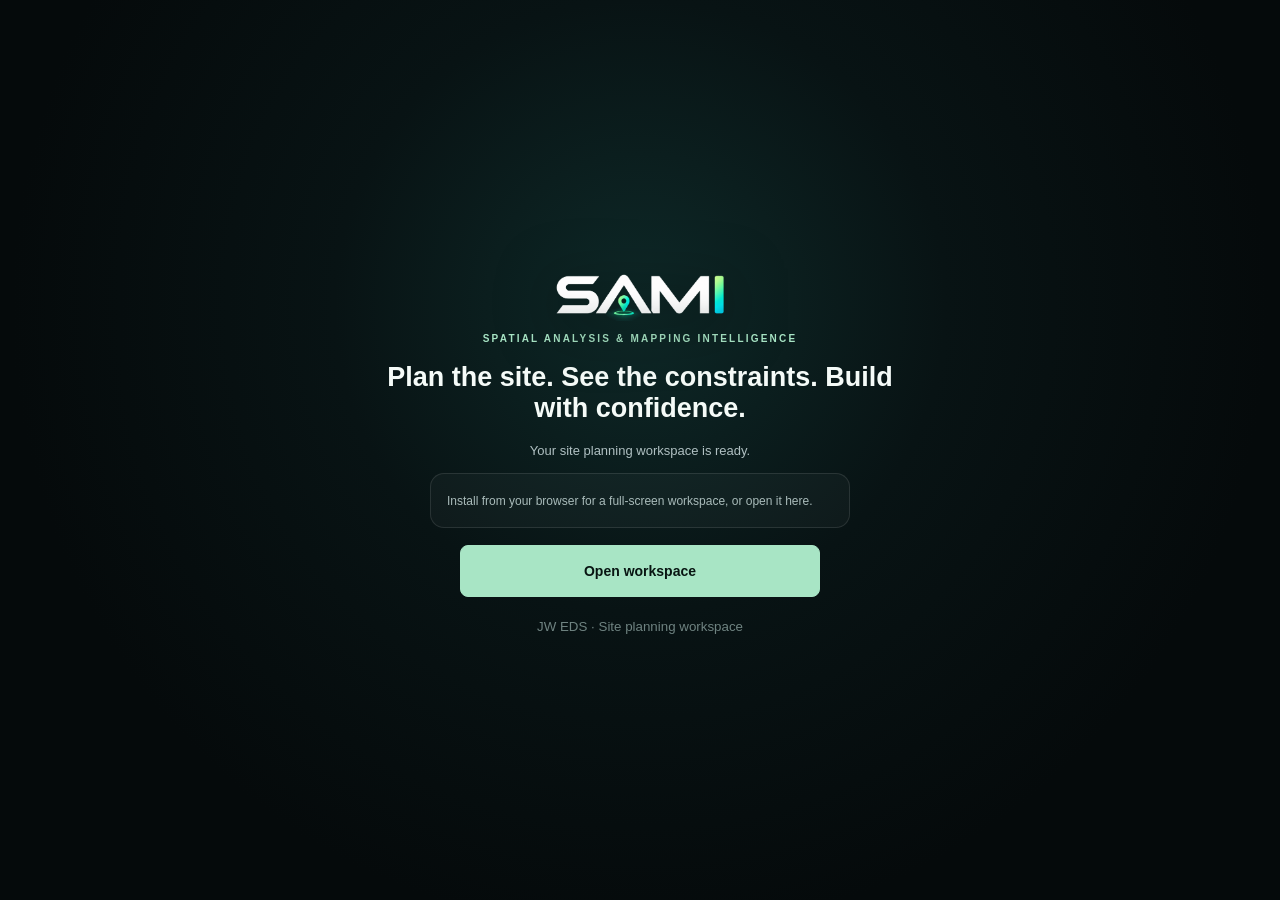
==== index.html @ dea55cda "Add files via upload" ====
<!doctype html><html lang="en-GB"><head><meta charset="utf-8"><meta name="viewport" content="width=device-width,initial-scale=1,maximum-scale=1,user-scalable=no,viewport-fit=cover"><meta name="theme-color" content="#080e10"><meta name="apple-mobile-web-app-capable" content="yes"><meta name="apple-mobile-web-app-status-bar-style" content="black-translucent"><meta name="apple-mobile-web-app-title" content="SAMI"><meta name="description" content="SAMI site intelligence: HGV route-to-site planning, true-scale site plans, construction assets, services and constraints."><link rel="manifest" href="manifest.webmanifest"><link rel="apple-touch-icon" href="apple-touch-icon.c4e7a78973.png"><link rel="icon" href="icon-192.f8bcaf6fed.png"><link rel="stylesheet" href="leaflet.73dbd19ad1.css"><link rel="stylesheet" href="styles.da7d2da56e.css"><link rel="stylesheet" href="studio.227b457914.css"><link rel="stylesheet" href="workbench.b5edf3eef1.css"><link rel="stylesheet" href="workspace-v091.bd3ca6d904.css"><title>SAMI · Site planning workspace</title></head><body>
<div id="splash" class="splash launch-screen" role="dialog" aria-modal="true" aria-label="SAMI welcome">
  <div class="launch-panel">
    <img class="launch-wordmark" src="sami-wordmark.eb168c8e3c.png" alt="SAMI">
    <div class="launch-kicker">SPATIAL ANALYSIS &amp; MAPPING INTELLIGENCE</div>
    <h1>Plan the site. See the constraints. Build with confidence.</h1>
    <p id="splashStatus">Preparing your site workspace…</p>
    <div id="installGuide" class="install-guide" hidden></div>
    <button id="installPwaBtn" class="wide-btn" hidden>Install SAMI</button>
    <button id="launchStartBtn" class="wide-btn primary" hidden>Start SAMI</button>
    <small class="launch-foot">JW EDS · Site planning workspace</small>
  </div>
</div>
<div id="app" class="app-shell"><header class="topbar"><button class="brand-button" id="homeBtn" aria-label="Open project"><img src="sami-wordmark.eb168c8e3c.png" alt="SAMI"></button><div class="project-title-wrap"><input id="projectName" class="project-title" value="Untitled site" aria-label="Project name"><div class="project-meta"><span id="saveState">Saved on this device</span> · v0.9.1</div></div><div class="top-actions"><button id="quickAssets" class="header-btn">Assets</button><button id="quickHelp" class="header-btn" title="Help & shortcuts">?</button><button id="searchBtn" class="header-btn">⌕ Find site</button><button id="projectBtn" class="header-btn">Project</button><button id="exportBtn" class="accent-btn">Export</button></div></header>
<nav class="modebar" aria-label="Workspace modes"><div class="mode-tabs"><button data-mode="map" class="active" aria-pressed="true">Map</button><button data-mode="route" aria-pressed="false">Route to site</button><button data-mode="plan" aria-pressed="false">Site plan</button><button data-mode="create" aria-pressed="false">Create a shape</button><button data-mode="library" aria-pressed="false" hidden>Library</button></div><span class="mode-caption" id="modeCaption">Your site, in context</span></nav>
<main class="workspace" id="workspace"><div id="map" class="map" aria-label="Interactive site map"></div><div id="cadOverlay" class="cad-overlay" aria-hidden="true"><div class="cad-sheet-border"></div><div class="cad-titleblock"><div class="cad-brand"><img src="sami-wordmark.eb168c8e3c.png" alt=""><span>CREATED USING SAMI</span></div><div><small>PROJECT</small><strong id="cadProjectName">Untitled site</strong><small id="cadSiteRef"></small></div><div><small>DRAWING</small><strong id="cadDrawingNo">SITE PLAN</strong><small id="cadRevision">Rev —</small></div><div><small>SCALE</small><strong id="cadScale">AUTO</strong><small>Site drawing · true-scale geometry</small></div></div></div>
<div class="canvas-toolbar"><div class="base-switch" aria-label="Map background"><button data-base="street" class="active" aria-pressed="true">Map</button><button data-base="satellite" aria-pressed="false">Satellite</button><button data-base="drawing" aria-pressed="false">CAD drawing</button></div><button id="baseCollapse" class="mini-btn" aria-label="Collapse background options" aria-expanded="true">⌄</button><div class="history-controls"><button id="undoBtn" title="Undo (Ctrl or Cmd Z)" disabled>↶ <span>Undo</span></button><button id="redoBtn" title="Redo (Ctrl or Cmd Shift Z)" disabled>↷ <span>Redo</span></button></div></div>
<div class="area-chip"><button id="areaChip">＋ Define site area</button><span id="sourceChip">OpenStreetMap</span></div>
<div class="map-controls" aria-label="Map controls"><button id="locateBtn" title="Use current location" aria-label="Use current location">◎</button><button id="fitBtn" title="Fit plan" aria-label="Fit plan">⛶</button><button id="lockBtn" aria-pressed="false" title="Lock map">◇ <span>Lock</span></button><button id="zoomInBtn" aria-label="Zoom in">＋</button><button id="zoomOutBtn" aria-label="Zoom out">−</button></div>
<div class="master-toolbar" aria-label="Shared drawing tools"><button data-master="place" title="Place selected asset (P)">▣</button><button data-master="line" title="Point line (L)">⌁</button><button data-master="area" title="Point area (A)">⬡</button><button data-master="freeLine" title="Freehand line (F)">〰</button><button data-master="freeArea" title="Freehand area (Shift F)">◌</button><button id="snapToggle" title="Snap to corners (S)" aria-pressed="true">⊞</button></div><aside id="toolRail" class="tool-rail" aria-label="Planning tools"><div class="rail-head"><button id="railMove" class="rail-drag" title="Drag tools to move" aria-label="Move toolbar">⠿</button><button id="railCollapse" aria-label="Collapse tools" aria-expanded="true">‹</button></div><button id="selectTool" class="rail-tool" title="Select (V)"><span>↖</span><small>Select</small></button><button class="rail-tool" data-drawer="draw"><span>✎</span><small>Draw</small></button><button class="rail-tool" data-drawer="assets"><span>▣</span><small>Assets</small></button><button class="rail-tool" data-drawer="services"><span>≋</span><small>Services</small></button><button class="rail-tool" data-drawer="area"><span>⌗</span><small>Site area</small></button><button class="rail-tool" data-drawer="layers"><span>◫</span><small>Layers</small></button><button class="rail-tool" data-drawer="help"><span>?</span><small>Help</small></button></aside>
<section id="drawer" class="drawer" aria-hidden="true" inert aria-label="Planning options"><div class="drawer-head"><div><div class="eyebrow">SAMI WORKSPACE</div><h2 id="drawerTitle">Draw</h2></div><button id="closeDrawer" class="close-btn" aria-label="Close tools">×</button></div><div id="drawerContent" class="drawer-content"></div></section>
<section id="drawStatus" class="draw-status" hidden aria-live="polite"><div><strong id="toolName">Drawing</strong><span id="drawHint">Tap to add points.</span></div><div class="draw-actions"><button id="backPointBtn">↶ Point</button><button id="cancelDrawBtn">Cancel</button><button id="finishDrawBtn" class="primary">Finish</button></div></section>
<section id="welcomeCard" class="welcome-card" hidden><div class="eyebrow">A CLEARER WAY TO PLAN</div><h1>Your site. Your space.</h1><p>Find a site, define the site area, then build a true-scale site plan, assess constraints and plan the HGV route to site. Everything stays together.</p><button id="startFindBtn" class="wide-btn primary">Find your site</button><button id="dismissWelcome" class="text-btn">Start drawing here</button></section>
<section id="samiPanel" class="sami-panel" aria-live="polite"><div class="sami-panel-head"><img src="sami-mark.a35b3708c9.png" alt=""><div><strong>Ask SAMI</strong><small>Control your site workspace</small></div><button id="muteSami" class="mini-btn" aria-label="Mute SAMI talk-back">Voice on</button><button id="closeSami" class="close-btn" aria-label="Close SAMI conversation">×</button></div><div id="samiMessages" class="sami-messages"><div class="msg sami">Try “create a 15 × 15 m pad in Lion panels”, “add a concrete mixer truck”, “define site area” or “undo”.</div></div></section>
<button id="askCollapse" class="ask-collapse" aria-label="Show or hide Ask SAMI" aria-expanded="true">✦</button><div class="ask-bar-wrap"><div class="ask-bar"><input id="askInput" type="text" autocomplete="off" aria-label="Ask SAMI request" placeholder="Type a request, or tap Ask SAMI…"><button id="sendBtn" class="send-btn" aria-label="Ask SAMI by voice" aria-pressed="false"><img src="sami-mark.a35b3708c9.png" alt=""><span id="askButtonLabel">Ask SAMI</span></button></div><div id="voiceHint" class="voice-hint">Tap Ask SAMI to speak · type and press Enter to send</div></div><div id="selectionBar" class="selection-bar" hidden><span><strong id="selectionName"></strong><small id="selectionCount"></small></span><button data-action="open:selection" title="Properties and colour">◐ Edit</button><button data-action="editDuplicate" title="Duplicate">⧉</button><button data-action="editGroup" title="Group">▣</button><button data-action="editUngroup" title="Ungroup">▢</button><button data-action="editDelete" title="Delete">×</button></div><section id="creatorWorkspace" class="creator-workspace" hidden></section><input id="logoInput" type="file" accept="image/png,image/jpeg,image/webp" hidden><input id="shapePackInput" type="file" accept=".svg,.dxf,.vssx,.vsdx,.json,.sami-shapes,image/svg+xml,application/json" hidden><span id="coordReadout" class="coord-readout"></span><input id="importInput" type="file" accept=".sami,.json,.geojson,.trakway,application/json,application/geo+json" hidden><input id="dataPackInput" type="file" accept=".json,.geojson,application/json,application/geo+json" hidden><input id="photoInput" type="file" accept="image/*" hidden><section id="printTemplate" class="print-template" aria-hidden="true"><div class="print-map-frame"><div class="coord-border top" id="printCoordTop"></div><div class="coord-border bottom" id="printCoordBottom"></div><div class="coord-border left" id="printCoordLeft"></div><div class="coord-border right" id="printCoordRight"></div></div><div class="print-titleblock"><div class="print-brand"><img src="sami-wordmark.eb168c8e3c.png" alt="SAMI"><strong>CREATED USING SAMI</strong></div><div id="printProjectMeta"></div><div id="printLegend"></div><div id="printAssets"></div></div></section></main></div>
<div id="modal" class="modal hidden" role="dialog" aria-modal="true" aria-labelledby="modalTitle"><div class="modal-card"><div class="modal-head"><h3 id="modalTitle">SAMI</h3><button id="modalClose" class="close-btn" aria-label="Close dialog">×</button></div><div id="modalBody" class="modal-body"></div></div></div><div id="toast" class="toast" role="status" hidden></div>
<script src="leaflet.dc71f8a688.js"></script><script src="config.6cd826fde3.js"></script><script src="polygon-clipping.1bd1335a65.js"></script><script src="geometry.aca0a8b9ef.js"></script><script src="sami-qrcode.226c9e4d49.js"></script><script src="document-engine.0f0db9e9ba.js"></script><script src="intelligent-object.39c7da95af.js"></script><script src="asset-symbols.3029f85090.js"></script><script src="shape-import.c8a683b6e6.js"></script><script src="studio.1d2d89f5ed.js"></script><script src="workspace-v091.c744c6a226.js"></script><script src="app.a796546e90.js"></script></body></html>
---- leaflet.73dbd19ad1.css ----
/* required styles */

.leaflet-pane,
.leaflet-tile,
.leaflet-marker-icon,
.leaflet-marker-shadow,
.leaflet-tile-container,
.leaflet-pane > svg,
.leaflet-pane > canvas,
.leaflet-zoom-box,
.leaflet-image-layer,
.leaflet-layer {
	position: absolute;
	left: 0;
	top: 0;
	}
.leaflet-container {
	overflow: hidden;
	}
.leaflet-tile,
.leaflet-marker-icon,
.leaflet-marker-shadow {
	-webkit-user-select: none;
	   -moz-user-select: none;
	        user-select: none;
	  -webkit-user-drag: none;
	}
/* Prevents IE11 from highlighting tiles in blue */
.leaflet-tile::selection {
	background: transparent;
}
/* Safari renders non-retina tile on retina better with this, but Chrome is worse */
.leaflet-safari .leaflet-tile {
	image-rendering: -webkit-optimize-contrast;
	}
/* hack that prevents hw layers "stretching" when loading new tiles */
.leaflet-safari .leaflet-tile-container {
	width: 1600px;
	height: 1600px;
	-webkit-transform-origin: 0 0;
	}
.leaflet-marker-icon,
.leaflet-marker-shadow {
	display: block;
	}
/* .leaflet-container svg: reset svg max-width decleration shipped in Joomla! (joomla.org) 3.x */
/* .leaflet-container img: map is broken in FF if you have max-width: 100% on tiles */
.leaflet-container .leaflet-overlay-pane svg {
	max-width: none !important;
	max-height: none !important;
	}
.leaflet-container .leaflet-marker-pane img,
.leaflet-container .leaflet-shadow-pane img,
.leaflet-container .leaflet-tile-pane img,
.leaflet-container img.leaflet-image-layer,
.leaflet-container .leaflet-tile {
	max-width: none !important;
	max-height: none !important;
	width: auto;
	padding: 0;
	}

.leaflet-container img.leaflet-tile {
	/* See: https://bugs.chromium.org/p/chromium/issues/detail?id=600120 */
	mix-blend-mode: plus-lighter;
}

.leaflet-container.leaflet-touch-zoom {
	-ms-touch-action: pan-x pan-y;
	touch-action: pan-x pan-y;
	}
.leaflet-container.leaflet-touch-drag {
	-ms-touch-action: pinch-zoom;
	/* Fallback for FF which doesn't support pinch-zoom */
	touch-action: none;
	touch-action: pinch-zoom;
}
.leaflet-container.leaflet-touch-drag.leaflet-touch-zoom {
	-ms-touch-action: none;
	touch-action: none;
}
.leaflet-container {
	-webkit-tap-highlight-color: transparent;
}
.leaflet-container a {
	-webkit-tap-highlight-color: rgba(51, 181, 229, 0.4);
}
.leaflet-tile {
	filter: inherit;
	visibility: hidden;
	}
.leaflet-tile-loaded {
	visibility: inherit;
	}
.leaflet-zoom-box {
	width: 0;
	height: 0;
	-moz-box-sizing: border-box;
	     box-sizing: border-box;
	z-index: 800;
	}
/* workaround for https://bugzilla.mozilla.org/show_bug.cgi?id=888319 */
.leaflet-overlay-pane svg {
	-moz-user-select: none;
	}

.leaflet-pane         { z-index: 400; }

.leaflet-tile-pane    { z-index: 200; }
.leaflet-overlay-pane { z-index: 400; }
.leaflet-shadow-pane  { z-index: 500; }
.leaflet-marker-pane  { z-index: 600; }
.leaflet-tooltip-pane   { z-index: 650; }
.leaflet-popup-pane   { z-index: 700; }

.leaflet-map-pane canvas { z-index: 100; }
.leaflet-map-pane svg    { z-index: 200; }

.leaflet-vml-shape {
	width: 1px;
	height: 1px;
	}
.lvml {
	behavior: url(#default#VML);
	display: inline-block;
	position: absolute;
	}


/* control positioning */

.leaflet-control {
	position: relative;
	z-index: 800;
	pointer-events: visiblePainted; /* IE 9-10 doesn't have auto */
	pointer-events: auto;
	}
.leaflet-top,
.leaflet-bottom {
	position: absolute;
	z-index: 1000;
	pointer-events: none;
	}
.leaflet-top {
	top: 0;
	}
.leaflet-right {
	right: 0;
	}
.leaflet-bottom {
	bottom: 0;
	}
.leaflet-left {
	left: 0;
	}
.leaflet-control {
	float: left;
	clear: both;
	}
.leaflet-right .leaflet-control {
	float: right;
	}
.leaflet-top .leaflet-control {
	margin-top: 10px;
	}
.leaflet-bottom .leaflet-control {
	margin-bottom: 10px;
	}
.leaflet-left .leaflet-control {
	margin-left: 10px;
	}
.leaflet-right .leaflet-control {
	margin-right: 10px;
	}


/* zoom and fade animations */

.leaflet-fade-anim .leaflet-popup {
	opacity: 0;
	-webkit-transition: opacity 0.2s linear;
	   -moz-transition: opacity 0.2s linear;
	        transition: opacity 0.2s linear;
	}
.leaflet-fade-anim .leaflet-map-pane .leaflet-popup {
	opacity: 1;
	}
.leaflet-zoom-animated {
	-webkit-transform-origin: 0 0;
	    -ms-transform-origin: 0 0;
	        transform-origin: 0 0;
	}
svg.leaflet-zoom-animated {
	will-change: transform;
}

.leaflet-zoom-anim .leaflet-zoom-animated {
	-webkit-transition: -webkit-transform 0.25s cubic-bezier(0,0,0.25,1);
	   -moz-transition:    -moz-transform 0.25s cubic-bezier(0,0,0.25,1);
	        transition:         transform 0.25s cubic-bezier(0,0,0.25,1);
	}
.leaflet-zoom-anim .leaflet-tile,
.leaflet-pan-anim .leaflet-tile {
	-webkit-transition: none;
	   -moz-transition: none;
	        transition: none;
	}

.leaflet-zoom-anim .leaflet-zoom-hide {
	visibility: hidden;
	}


/* cursors */

.leaflet-interactive {
	cursor: pointer;
	}
.leaflet-grab {
	cursor: -webkit-grab;
	cursor:    -moz-grab;
	cursor:         grab;
	}
.leaflet-crosshair,
.leaflet-crosshair .leaflet-interactive {
	cursor: crosshair;
	}
.leaflet-popup-pane,
.leaflet-control {
	cursor: auto;
	}
.leaflet-dragging .leaflet-grab,
.leaflet-dragging .leaflet-grab .leaflet-interactive,
.leaflet-dragging .leaflet-marker-draggable {
	cursor: move;
	cursor: -webkit-grabbing;
	cursor:    -moz-grabbing;
	cursor:         grabbing;
	}

/* marker & overlays interactivity */
.leaflet-marker-icon,
.leaflet-marker-shadow,
.leaflet-image-layer,
.leaflet-pane > svg path,
.leaflet-tile-container {
	pointer-events: none;
	}

.leaflet-marker-icon.leaflet-interactive,
.leaflet-image-layer.leaflet-interactive,
.leaflet-pane > svg path.leaflet-interactive,
svg.leaflet-image-layer.leaflet-interactive path {
	pointer-events: visiblePainted; /* IE 9-10 doesn't have auto */
	pointer-events: auto;
	}

/* visual tweaks */

.leaflet-container {
	background: #ddd;
	outline-offset: 1px;
	}
.leaflet-container a {
	color: #0078A8;
	}
.leaflet-zoom-box {
	border: 2px dotted #38f;
	background: rgba(255,255,255,0.5);
	}


/* general typography */
.leaflet-container {
	font-family: "Helvetica Neue", Arial, Helvetica, sans-serif;
	font-size: 12px;
	font-size: 0.75rem;
	line-height: 1.5;
	}


/* general toolbar styles */

.leaflet-bar {
	box-shadow: 0 1px 5px rgba(0,0,0,0.65);
	border-radius: 4px;
	}
.leaflet-bar a {
	background-color: #fff;
	border-bottom: 1px solid #ccc;
	width: 26px;
	height: 26px;
	line-height: 26px;
	display: block;
	text-align: center;
	text-decoration: none;
	color: black;
	}
.leaflet-bar a,
.leaflet-control-layers-toggle {
	background-position: 50% 50%;
	background-repeat: no-repeat;
	display: block;
	}
.leaflet-bar a:hover,
.leaflet-bar a:focus {
	background-color: #f4f4f4;
	}
.leaflet-bar a:first-child {
	border-top-left-radius: 4px;
	border-top-right-radius: 4px;
	}
.leaflet-bar a:last-child {
	border-bottom-left-radius: 4px;
	border-bottom-right-radius: 4px;
	border-bottom: none;
	}
.leaflet-bar a.leaflet-disabled {
	cursor: default;
	background-color: #f4f4f4;
	color: #bbb;
	}

.leaflet-touch .leaflet-bar a {
	width: 30px;
	height: 30px;
	line-height: 30px;
	}
.leaflet-touch .leaflet-bar a:first-child {
	border-top-left-radius: 2px;
	border-top-right-radius: 2px;
	}
.leaflet-touch .leaflet-bar a:last-child {
	border-bottom-left-radius: 2px;
	border-bottom-right-radius: 2px;
	}

/* zoom control */

.leaflet-control-zoom-in,
.leaflet-control-zoom-out {
	font: bold 18px 'Lucida Console', Monaco, monospace;
	text-indent: 1px;
	}

.leaflet-touch .leaflet-control-zoom-in, .leaflet-touch .leaflet-control-zoom-out  {
	font-size: 22px;
	}


/* layers control */

.leaflet-control-layers {
	box-shadow: 0 1px 5px rgba(0,0,0,0.4);
	background: #fff;
	border-radius: 5px;
	}
.leaflet-control-layers-toggle {
	background-image: url(layers.1dbbe9d028.png);
	width: 36px;
	height: 36px;
	}
.leaflet-retina .leaflet-control-layers-toggle {
	background-image: url(layers-2x.066daca850.png);
	background-size: 26px 26px;
	}
.leaflet-touch .leaflet-control-layers-toggle {
	width: 44px;
	height: 44px;
	}
.leaflet-control-layers .leaflet-control-layers-list,
.leaflet-control-layers-expanded .leaflet-control-layers-toggle {
	display: none;
	}
.leaflet-control-layers-expanded .leaflet-control-layers-list {
	display: block;
	position: relative;
	}
.leaflet-control-layers-expanded {
	padding: 6px 10px 6px 6px;
	color: #333;
	background: #fff;
	}
.leaflet-control-layers-scrollbar {
	overflow-y: scroll;
	overflow-x: hidden;
	padding-right: 5px;
	}
.leaflet-control-layers-selector {
	margin-top: 2px;
	position: relative;
	top: 1px;
	}
.leaflet-control-layers label {
	display: block;
	font-size: 13px;
	font-size: 1.08333em;
	}
.leaflet-control-layers-separator {
	height: 0;
	border-top: 1px solid #ddd;
	margin: 5px -10px 5px -6px;
	}

/* Default icon URLs */
.leaflet-default-icon-path { /* used only in path-guessing heuristic, see L.Icon.Default */
	background-image: url(marker-icon.574c3a5cca.png);
	}


/* attribution and scale controls */

.leaflet-container .leaflet-control-attribution {
	background: #fff;
	background: rgba(255, 255, 255, 0.8);
	margin: 0;
	}
.leaflet-control-attribution,
.leaflet-control-scale-line {
	padding: 0 5px;
	color: #333;
	line-height: 1.4;
	}
.leaflet-control-attribution a {
	text-decoration: none;
	}
.leaflet-control-attribution a:hover,
.leaflet-control-attribution a:focus {
	text-decoration: underline;
	}
.leaflet-attribution-flag {
	display: inline !important;
	vertical-align: baseline !important;
	width: 1em;
	height: 0.6669em;
	}
.leaflet-left .leaflet-control-scale {
	margin-left: 5px;
	}
.leaflet-bottom .leaflet-control-scale {
	margin-bottom: 5px;
	}
.leaflet-control-scale-line {
	border: 2px solid #777;
	border-top: none;
	line-height: 1.1;
	padding: 2px 5px 1px;
	white-space: nowrap;
	-moz-box-sizing: border-box;
	     box-sizing: border-box;
	background: rgba(255, 255, 255, 0.8);
	text-shadow: 1px 1px #fff;
	}
.leaflet-control-scale-line:not(:first-child) {
	border-top: 2px solid #777;
	border-bottom: none;
	margin-top: -2px;
	}
.leaflet-control-scale-line:not(:first-child):not(:last-child) {
	border-bottom: 2px solid #777;
	}

.leaflet-touch .leaflet-control-attribution,
.leaflet-touch .leaflet-control-layers,
.leaflet-touch .leaflet-bar {
	box-shadow: none;
	}
.leaflet-touch .leaflet-control-layers,
.leaflet-touch .leaflet-bar {
	border: 2px solid rgba(0,0,0,0.2);
	background-clip: padding-box;
	}


/* popup */

.leaflet-popup {
	position: absolute;
	text-align: center;
	margin-bottom: 20px;
	}
.leaflet-popup-content-wrapper {
	padding: 1px;
	text-align: left;
	border-radius: 12px;
	}
.leaflet-popup-content {
	margin: 13px 24px 13px 20px;
	line-height: 1.3;
	font-size: 13px;
	font-size: 1.08333em;
	min-height: 1px;
	}
.leaflet-popup-content p {
	margin: 17px 0;
	margin: 1.3em 0;
	}
.leaflet-popup-tip-container {
	width: 40px;
	height: 20px;
	position: absolute;
	left: 50%;
	margin-top: -1px;
	margin-left: -20px;
	overflow: hidden;
	pointer-events: none;
	}
.leaflet-popup-tip {
	width: 17px;
	height: 17px;
	padding: 1px;

	margin: -10px auto 0;
	pointer-events: auto;

	-webkit-transform: rotate(45deg);
	   -moz-transform: rotate(45deg);
	    -ms-transform: rotate(45deg);
	        transform: rotate(45deg);
	}
.leaflet-popup-content-wrapper,
.leaflet-popup-tip {
	background: white;
	color: #333;
	box-shadow: 0 3px 14px rgba(0,0,0,0.4);
	}
.leaflet-container a.leaflet-popup-close-button {
	position: absolute;
	top: 0;
	right: 0;
	border: none;
	text-align: center;
	width: 24px;
	height: 24px;
	font: 16px/24px Tahoma, Verdana, sans-serif;
	color: #757575;
	text-decoration: none;
	background: transparent;
	}
.leaflet-container a.leaflet-popup-close-button:hover,
.leaflet-container a.leaflet-popup-close-button:focus {
	color: #585858;
	}
.leaflet-popup-scrolled {
	overflow: auto;
	}

.leaflet-oldie .leaflet-popup-content-wrapper {
	-ms-zoom: 1;
	}
.leaflet-oldie .leaflet-popup-tip {
	width: 24px;
	margin: 0 auto;

	-ms-filter: "progid:DXImageTransform.Microsoft.Matrix(M11=0.70710678, M12=0.70710678, M21=-0.70710678, M22=0.70710678)";
	filter: progid:DXImageTransform.Microsoft.Matrix(M11=0.70710678, M12=0.70710678, M21=-0.70710678, M22=0.70710678);
	}

.leaflet-oldie .leaflet-control-zoom,
.leaflet-oldie .leaflet-control-layers,
.leaflet-oldie .leaflet-popup-content-wrapper,
.leaflet-oldie .leaflet-popup-tip {
	border: 1px solid #999;
	}


/* div icon */

.leaflet-div-icon {
	background: #fff;
	border: 1px solid #666;
	}


/* Tooltip */
/* Base styles for the element that has a tooltip */
.leaflet-tooltip {
	position: absolute;
	padding: 6px;
	background-color: #fff;
	border: 1px solid #fff;
	border-radius: 3px;
	color: #222;
	white-space: nowrap;
	-webkit-user-select: none;
	-moz-user-select: none;
	-ms-user-select: none;
	user-select: none;
	pointer-events: none;
	box-shadow: 0 1px 3px rgba(0,0,0,0.4);
	}
.leaflet-tooltip.leaflet-interactive {
	cursor: pointer;
	pointer-events: auto;
	}
.leaflet-tooltip-top:before,
.leaflet-tooltip-bottom:before,
.leaflet-tooltip-left:before,
.leaflet-tooltip-right:before {
	position: absolute;
	pointer-events: none;
	border: 6px solid transparent;
	background: transparent;
	content: "";
	}

/* Directions */

.leaflet-tooltip-bottom {
	margin-top: 6px;
}
.leaflet-tooltip-top {
	margin-top: -6px;
}
.leaflet-tooltip-bottom:before,
.leaflet-tooltip-top:before {
	left: 50%;
	margin-left: -6px;
	}
.leaflet-tooltip-top:before {
	bottom: 0;
	margin-bottom: -12px;
	border-top-color: #fff;
	}
.leaflet-tooltip-bottom:before {
	top: 0;
	margin-top: -12px;
	margin-left: -6px;
	border-bottom-color: #fff;
	}
.leaflet-tooltip-left {
	margin-left: -6px;
}
.leaflet-tooltip-right {
	margin-left: 6px;
}
.leaflet-tooltip-left:before,
.leaflet-tooltip-right:before {
	top: 50%;
	margin-top: -6px;
	}
.leaflet-tooltip-left:before {
	right: 0;
	margin-right: -12px;
	border-left-color: #fff;
	}
.leaflet-tooltip-right:before {
	left: 0;
	margin-left: -12px;
	border-right-color: #fff;
	}

/* Printing */

@media print {
	/* Prevent printers from removing background-images of controls. */
	.leaflet-control {
		-webkit-print-color-adjust: exact;
		print-color-adjust: exact;
		}
	}
---- styles.da7d2da56e.css ----
:root{--bg:#080e10;--panel:rgba(10,18,21,.97);--line:#ffffff16;--text:#f4f8f7;--muted:#9aacae;--aqua:#70ead0;--mint:#98f174;--danger:#ff8986;--shadow:0 12px 44px #0005;color-scheme:dark}*{box-sizing:border-box;-webkit-tap-highlight-color:transparent}html,body{width:100%;height:100%;margin:0;overflow:hidden;background:var(--bg);color:var(--text);font-family:-apple-system,BlinkMacSystemFont,"Segoe UI",sans-serif}button,input,select,textarea{font:inherit}button{cursor:pointer;color:inherit;border:1px solid var(--line);background:#152126;border-radius:10px;min-height:40px;font-weight:600;touch-action:manipulation}button:hover{background:#21343a}button:disabled{opacity:.35;cursor:default}button:focus-visible,input:focus-visible,select:focus-visible,textarea:focus-visible{outline:2px solid var(--aqua);outline-offset:2px}[hidden]{display:none!important}.app-shell{height:100dvh;display:flex;flex-direction:column}.splash{position:fixed;inset:0;display:grid;place-content:center;justify-items:center;z-index:9000;background:#060c0d}.splash img{width:230px;height:100px;object-fit:contain}.splash p{font-size:13px;color:var(--muted)}.topbar{display:flex;align-items:center;gap:16px;min-height:calc(66px + env(safe-area-inset-top));padding:env(safe-area-inset-top) 18px 0;border-bottom:1px solid var(--line);z-index:800}.brand-button{background:transparent;border:0;display:flex;align-items:center;padding:0;width:139px;height:54px;flex-shrink:0}.brand-button img{width:100%;height:100%;object-fit:contain}.brand-button:hover{background:transparent}.project-title-wrap{flex:1;min-width:0}.project-title{display:block;border:0;background:transparent;color:var(--text);font-size:15px;font-weight:650;width:100%;padding:0;margin-bottom:4px}.project-meta{color:var(--muted);font-size:10px}.top-actions{display:flex;gap:7px}.header-btn,.accent-btn{padding:0 13px;font-size:12px}.accent-btn,.primary{color:#081512!important;background:var(--aqua)!important;border-color:var(--aqua)!important}.modebar{min-height:49px;display:flex;align-items:center;justify-content:space-between;padding:0 18px;border-bottom:1px solid var(--line);gap:10px;z-index:800}.mode-tabs{display:flex;gap:5px}.mode-tabs button{min-height:35px;border-color:transparent;background:transparent;padding:0 16px;color:#adbdc0;font-size:13px}.mode-tabs button.active{background:#22312c;color:#b6f6a5}.mode-caption{font-size:11px;color:var(--muted)}.workspace{flex:1;min-height:0;position:relative;overflow:hidden}.map{position:absolute;inset:0;z-index:1;background:#ced7d3}.map.drawing-base{background-color:#f5f5ee;background-image:radial-gradient(#b6c5bd 1px,transparent 1px);background-size:22px 22px}.canvas-toolbar{position:absolute;left:14px;right:14px;top:12px;z-index:530;display:flex;justify-content:space-between;pointer-events:none;gap:7px}.base-switch,.history-controls{display:flex;padding:4px;border:1px solid var(--line);border-radius:13px;background:var(--panel);box-shadow:var(--shadow);gap:3px;pointer-events:auto}.base-switch button,.history-controls button{background:transparent;border:0;min-height:36px;padding:0 12px;font-size:12px}.base-switch button.active{color:#bcf4a2;background:#24372d}.area-chip{position:absolute;top:68px;left:88px;z-index:500;display:flex;align-items:center;gap:12px;max-width:calc(100% - 165px)}.area-chip button{background:var(--panel);min-height:34px;padding:0 12px;border-radius:18px;font-size:11px;box-shadow:var(--shadow)}#sourceChip{font-size:10px;color:#f4fffd;background:#101c20ce;padding:6px 8px;border-radius:7px;white-space:nowrap}.map-controls{position:absolute;right:14px;top:68px;display:flex;flex-direction:column;gap:6px;z-index:560}.map-controls button{width:48px;height:44px;background:var(--panel);box-shadow:var(--shadow);font-size:21px}.map-controls #lockBtn{height:52px;display:flex;flex-direction:column;justify-content:center;align-items:center;font-size:17px}.map-controls #lockBtn span{font-size:9px}.map-controls #lockBtn.active{border-color:var(--aqua);color:var(--aqua)}.tool-rail{position:absolute;left:14px;top:68px;z-index:580;width:63px;max-height:calc(100% - 165px);border:1px solid var(--line);border-radius:16px;padding:4px;background:var(--panel);backdrop-filter:blur(20px);box-shadow:var(--shadow);display:flex;flex-direction:column;overflow:auto;overscroll-behavior:contain}.rail-head{display:flex;flex-shrink:0;gap:2px;background:var(--panel);position:sticky;top:0;padding-bottom:3px;z-index:1}.rail-head button{min-height:32px;width:26px;border:0;background:#ffffff08;font-size:19px}.rail-drag{touch-action:none;cursor:grab}.rail-tool{min-height:55px;flex-shrink:0;background:transparent;border:0;display:flex;flex-direction:column;align-items:center;justify-content:center;gap:2px;color:#adbdc0}.rail-tool>span{font-size:22px;line-height:24px}.rail-tool small{font-size:10px}.rail-tool.active{color:var(--aqua);background:#70ead012}.tool-rail.collapsed{width:55px;max-height:44px;overflow:hidden}.tool-rail.collapsed .rail-tool,.tool-rail.collapsed .rail-drag{display:none}.tool-rail.collapsed #railCollapse{width:44px}.drawer{position:absolute;left:88px;top:110px;bottom:100px;width:min(342px,calc(100% - 167px));z-index:650;background:var(--panel);backdrop-filter:blur(24px);border:1px solid var(--line);border-radius:18px;box-shadow:var(--shadow);display:flex;flex-direction:column;visibility:hidden;opacity:0;transform:translateX(-12px);transition:transform .2s,opacity .2s,visibility .2s;overflow:hidden}.drawer.open{visibility:visible;opacity:1;transform:translateX(0)}.drawer-head{display:flex;align-items:center;justify-content:space-between;padding:16px 17px;border-bottom:1px solid var(--line);gap:8px}.eyebrow{font-size:9px;font-weight:700;letter-spacing:.16em;color:var(--aqua)}.drawer-head h2{margin:4px 0 0;font-size:23px;font-weight:650;letter-spacing:-.03em}.close-btn{border:0;background:#ffffff09;width:37px;min-height:37px;flex-shrink:0;font-size:25px;font-weight:400}.drawer-content{padding:16px;overflow:auto;overscroll-behavior:contain}.section-title{font-size:10px;text-transform:uppercase;letter-spacing:.1em;color:#becdce;margin:21px 0 10px;font-weight:750}.section-title:first-child{margin-top:0}.card{padding:13px;border:1px solid var(--line);border-radius:13px;margin:8px 0;background:#ffffff03}.subtle{font-size:12px;color:var(--muted);line-height:1.55;margin:5px 0 12px}.card .subtle:last-child{margin-bottom:0}.field{width:100%;padding:11px 12px;background:#0b1417;border:1px solid #ffffff25;color:var(--text);border-radius:10px;min-height:43px;font-size:14px}.field:disabled{opacity:.55}label.field-label{display:block;color:#b0c3c4;font-size:11px;margin:12px 0 5px}.row{display:flex;align-items:center;gap:8px}.row>*{min-width:0}.row.equal>*{flex:1}.between{justify-content:space-between}.wide-btn{width:100%;padding:12px;margin:5px 0;min-height:45px;font-size:12px;text-align:center}.mini-btn{padding:7px 11px;font-size:11px}.text-btn{border:0;background:transparent;color:var(--muted);font-size:12px;width:100%}.tool-grid{display:grid;grid-template-columns:1fr 1fr;gap:7px}.tool-grid button{text-align:left;padding:12px;min-height:64px;font-size:13px}.tool-grid small{display:block;color:var(--muted);font-weight:400;font-size:10px;margin-top:4px}.switch-row{display:flex;gap:10px;align-items:center;justify-content:space-between;border-bottom:1px solid var(--line);padding:11px 0;font-size:12px;line-height:1.4}.switch-row input{width:19px;height:19px;accent-color:var(--aqua);flex-shrink:0}.switch-row:last-child{border:0}.swatch{display:inline-block;width:9px;height:9px;border-radius:50%;margin-right:8px}.count{font-size:20px;color:var(--aqua);font-weight:750}.tag{display:inline-block;font-size:10px;padding:3px 7px;border-radius:6px;color:var(--aqua);background:#70ead012}.tag.muted{color:var(--muted);background:#ffffff08}.asset-list{display:grid;grid-template-columns:1fr 1fr;gap:7px}.asset-list button{text-align:left;padding:13px 10px;font-size:12px;min-height:70px}.asset-list button.active{border-color:var(--aqua);background:#70ead012}.asset-list small{display:block;color:var(--muted);font-size:10px;font-weight:400;margin-top:6px}.item-row{border-bottom:1px solid var(--line);padding:10px 0;display:flex;gap:9px;align-items:center}.item-row>div{flex:1;min-width:0}.item-row strong{font-size:12px;word-break:break-word}.item-row small{display:block;color:var(--muted);font-size:10px;margin-top:4px}.draw-status{position:absolute;bottom:100px;left:88px;right:78px;z-index:670;padding:12px 14px;display:flex;align-items:center;justify-content:space-between;gap:12px;border:1px solid #70ead060;border-radius:14px;background:var(--panel);box-shadow:var(--shadow)}.draw-status strong{font-size:13px;display:block;color:var(--aqua)}.draw-status span{display:block;font-size:11px;color:var(--muted);margin-top:4px}.draw-actions{display:flex;gap:5px;flex-shrink:0}.draw-actions button{font-size:11px;padding:0 11px;min-height:37px}.ask-bar-wrap{position:absolute;bottom:max(13px,env(safe-area-inset-bottom));left:88px;right:78px;z-index:700;pointer-events:none}.ask-bar{height:57px;border:1px solid #70ead049;border-radius:18px;background:var(--panel);box-shadow:var(--shadow);display:flex;align-items:center;padding:5px;pointer-events:auto}.ask-bar input{background:transparent;border:0;flex:1;min-width:0;padding:0 12px;color:#fff;font-size:14px;outline:none}.ask-bar input::placeholder{color:#8c9e9f}.send-btn{display:flex;align-items:center;justify-content:center;gap:8px;padding:4px 12px 4px 5px;min-height:45px;border-radius:13px;background:linear-gradient(110deg,#a1ed77,#5bddca);color:#071512;flex-shrink:0;font-size:12px;border:0}.send-btn:hover{background:#9ef0c1}.send-btn img{width:35px;height:35px;border-radius:9px;object-fit:contain;background:#061011}.send-btn.listening{box-shadow:0 0 0 5px #70ead024;animation:pulse 1s infinite}.voice-hint{text-align:center;color:#bfd0ce;background:#071013bb;width:max-content;max-width:100%;margin:4px auto 0;font-size:9px;border-radius:5px;padding:2px 7px}.coord-readout{position:absolute;bottom:12px;left:10px;font-size:8px;color:#ddeeea;z-index:500;max-width:70px;line-height:13px;background:#101c2077}.sami-panel{position:absolute;right:78px;bottom:99px;width:min(450px,calc(100% - 166px));max-height:65%;display:none;flex-direction:column;z-index:680;background:var(--panel);border:1px solid #70ead030;border-radius:18px;box-shadow:var(--shadow);overflow:hidden}.sami-panel.open{display:flex}.sami-panel-head{display:flex;gap:8px;align-items:center;padding:12px;border-bottom:1px solid var(--line)}.sami-panel-head>img{width:35px;height:35px;object-fit:contain;border-radius:10px}.sami-panel-head>div{flex:1}.sami-panel-head strong{font-size:13px}.sami-panel-head small{display:block;font-size:9px;color:var(--muted);margin-top:4px}.sami-messages{padding:13px;overflow:auto}.msg{font-size:12px;line-height:1.5;padding:11px 13px;border-radius:13px;margin:7px 0;background:#70ead00c;border:1px solid #70ead017}.msg.user{margin-left:25px;background:#ffffff08;border:0}.msg p{margin:0}.source-card{display:block;color:#fff;padding:10px;border-radius:10px;background:#ffffff08;margin-top:9px;text-decoration:none}.source-card span,.source-card small{display:block;font-size:10px;color:var(--muted)}.source-card strong{display:block;font-size:12px;margin:5px 0}.welcome-card{position:absolute;left:50%;top:47%;transform:translate(-50%,-50%);z-index:510;max-width:380px;width:calc(100% - 190px);padding:26px;border-radius:22px;background:var(--panel);border:1px solid var(--line);box-shadow:var(--shadow)}.welcome-card h1{font-size:30px;letter-spacing:-.05em;line-height:1.1;margin:14px 0}.welcome-card p{font-size:13px;line-height:1.6;color:var(--muted)}.modal{position:fixed;inset:0;background:#0009;backdrop-filter:blur(7px);z-index:3000;display:grid;place-items:center;padding:16px}.modal.hidden{display:none}.modal-card{width:min(600px,95vw);max-height:85dvh;background:#0c171b;border:1px solid var(--line);border-radius:20px;display:flex;flex-direction:column;overflow:hidden}.modal-head{display:flex;justify-content:space-between;align-items:center;padding:16px 18px;border-bottom:1px solid var(--line)}.modal-head h3{margin:0;font-size:19px}.modal-body{padding:18px;overflow:auto;font-size:13px;line-height:1.5}.modal-grid{display:grid;grid-template-columns:1fr 1fr;gap:8px}.toast{position:fixed;bottom:105px;left:50%;transform:translateX(-50%);z-index:5000;padding:12px 18px;max-width:calc(100% - 24px);border-radius:14px;background:#12262a;border:1px solid #70ead050;box-shadow:var(--shadow);font-size:12px;text-align:center;pointer-events:none}.map-label{color:#122820;background:#ffffffeb;border:1px solid #8aa498;border-radius:5px;padding:3px 6px;font-size:10px;font-weight:650;box-shadow:none;white-space:nowrap}.map-label:before{display:none}.marker-note{width:28px;height:28px;border-radius:8px;background:#0d2826;border:2px solid #70ead0;color:#fff;display:grid;place-items:center;font-size:13px}.photo-marker{width:36px;height:36px;object-fit:cover;border:2px solid var(--aqua);border-radius:8px}.vertex-handle{width:17px;height:17px;border:2px solid #21483b;background:#fff;border-radius:50%;box-shadow:0 1px 5px #0004}.draft-vertex{width:10px;height:10px;background:#0a6652;border:2px solid #fff;border-radius:50%}.leaflet-control-attribution{background:#0a1518dd!important;color:#cadbd9!important;font-size:8px!important}.leaflet-control-attribution a{color:#c4f4e1!important}.leaflet-control-scale{margin-bottom:31px!important}.leaflet-control-scale-line{font-size:10px!important;background:#fff!important;color:#152e23!important;border-color:#3f584a!important}.leaflet-interactive{cursor:crosshair}.warn{color:#f2c483;font-size:11px;line-height:1.5}.danger{color:var(--danger)}.help-step{margin:0 0 16px}.help-step strong{display:block;font-size:13px;margin-bottom:5px}.help-step p{font-size:12px;line-height:1.5;color:var(--muted);margin:0}@keyframes pulse{50%{filter:brightness(1.12)}}
@media(max-width:760px){.topbar{padding-left:10px;padding-right:10px;gap:8px;min-height:calc(60px + env(safe-area-inset-top))}.brand-button{width:99px;height:46px}.project-title-wrap{display:none}.top-actions{margin-left:auto;gap:4px}.header-btn,.accent-btn{padding:0 10px;font-size:11px;min-height:37px}.modebar{padding:0 8px;min-height:45px}.mode-tabs{width:100%;gap:2px}.mode-tabs button{flex:1;padding:0 7px;font-size:12px}.mode-caption{display:none}.canvas-toolbar{top:9px;left:7px;right:7px;gap:5px}.base-switch,.history-controls{padding:3px;gap:0;border-radius:11px}.base-switch button{padding:0 10px;font-size:11px;min-height:34px}.history-controls button{padding:0 8px;min-height:34px;font-size:18px}.history-controls span{display:none}.tool-rail{left:7px;top:60px;width:58px;max-height:calc(100% - 140px)}.rail-head button{width:23px}.rail-tool{min-height:51px}.rail-tool small{font-size:9px}.area-chip{top:58px;left:74px;max-width:calc(100% - 137px)}.area-chip button{padding:0 10px;font-size:10px;white-space:nowrap;overflow:hidden;text-overflow:ellipsis}#sourceChip{display:none}.map-controls{right:7px;top:59px;gap:4px}.map-controls button{width:43px;height:41px}.map-controls #lockBtn{height:47px}.drawer{left:73px;right:7px;top:101px;bottom:76px;width:auto;border-radius:15px}.drawer-head{padding:12px 14px}.drawer-head h2{font-size:21px}.drawer-content{padding:13px}.ask-bar-wrap{left:7px;right:7px;bottom:max(9px,env(safe-area-inset-bottom))}.ask-bar{height:55px}.ask-bar input{font-size:16px;padding:0 9px}.ask-bar input::placeholder{font-size:12px}.send-btn{font-size:11px;padding-right:9px}.send-btn img{width:32px;height:32px}.voice-hint,.coord-readout{display:none}.draw-status{left:73px;right:7px;bottom:76px;flex-wrap:wrap;gap:8px;padding:11px}.draw-status span{font-size:10px}.draw-actions{width:100%;justify-content:flex-end}.draw-actions button{padding:0 9px;font-size:10px}.sami-panel{right:7px;bottom:77px;width:calc(100% - 80px);max-height:62%}.sami-panel-head small{display:none}.sami-panel-head{padding:9px}.sami-panel-head>img{width:28px;height:28px}.sami-panel-head .mini-btn{font-size:9px;padding:5px}.welcome-card{width:calc(100% - 140px);left:calc(50% + 6px);padding:18px}.welcome-card h1{font-size:24px}.welcome-card p{font-size:11px}.welcome-card .eyebrow{font-size:8px}.leaflet-control-scale{margin-bottom:72px!important}.toast{bottom:81px}.field{font-size:16px}.tool-grid button{min-height:61px}}
@media(max-height:550px){.topbar{min-height:48px;height:48px;padding-top:0}.brand-button{height:40px}.modebar{min-height:40px}.mode-tabs button{min-height:31px}.canvas-toolbar{top:6px}.area-chip{top:53px}.drawer{top:53px;bottom:66px}.drawer-head{padding:9px 13px}.tool-rail{top:54px;max-height:calc(100% - 120px)}.map-controls{top:55px;flex-wrap:wrap;max-height:calc(100% - 126px)}.ask-bar-wrap{bottom:6px}.voice-hint{display:none}.draw-status{bottom:67px}.sami-panel{bottom:69px;max-height:70%}.welcome-card{top:51%;padding:18px}.welcome-card h1{font-size:23px;margin:8px 0}.welcome-card p{margin:6px 0}.map-controls button{height:36px}.map-controls #lockBtn{height:40px}.rail-tool{min-height:46px}}
@media(prefers-reduced-motion:reduce){*{animation:none!important;transition:none!important}}@media print{html,body{height:auto!important;overflow:visible!important;background:#fff!important}.topbar,.modebar,.canvas-toolbar,.tool-rail,.drawer,.map-controls,.area-chip,.ask-bar-wrap,.sami-panel,.draw-status,.coord-readout,.modal,.toast,.welcome-card{display:none!important}.app-shell{height:94vh}.workspace{height:94vh}.map{background:#fff!important}.leaflet-control-scale{margin-bottom:20px!important}@page{size:A4 landscape;margin:8mm}}
@media(max-height:550px) and (orientation:landscape){.map-controls{flex-direction:row;flex-wrap:nowrap;max-height:none;top:54px;right:12px;gap:6px}.map-controls button{width:36px;height:36px}.map-controls #lockBtn{flex-direction:row;gap:4px;width:70px;height:36px}.map-controls #lockBtn span{font-size:10px}.area-chip{max-width:calc(100% - 340px)}#sourceChip{display:none}}
.asset-category{margin:15px 0 7px;font-size:10px;letter-spacing:.13em;text-transform:uppercase;color:#9ec1b7;font-weight:700}.asset-list.compact{display:grid;grid-template-columns:1fr 1fr;gap:6px}.asset-list.compact button{min-height:58px}.asset-list.compact button small{font-size:9px}.route-card{border:1px solid var(--line);border-radius:14px;padding:12px;background:#ffffff05;margin:8px 0}.route-card strong{display:block;font-size:13px}.route-card small{display:block;color:var(--muted);margin-top:4px;line-height:1.4}.route-endpoint{display:grid;grid-template-columns:1fr auto;gap:6px;align-items:end}.route-endpoint .mini-btn{min-width:44px;height:42px}.source-status{display:grid;grid-template-columns:1fr auto;gap:8px;align-items:center;padding:9px 0;border-bottom:1px solid var(--line)}.source-status:last-child{border-bottom:0}.source-status strong{font-size:11px}.source-status small{display:block;color:var(--muted);font-size:9px;margin-top:3px;line-height:1.35}.status-pill{font-size:8px;border-radius:999px;padding:4px 7px;background:#ffffff0a;color:#cfe0dc;border:1px solid var(--line);white-space:nowrap}.warning-card{border-color:#f2c48355;background:#f2c4830c}.data-note{font-size:10px;color:#bfcfcb;line-height:1.45}.ohl-support{width:22px;height:22px;display:grid;place-items:center;border-radius:5px;background:#0e1719e8;border:1px solid #d36ec4;color:#f0d9ec;font-weight:800;font-size:17px;box-shadow:0 1px 4px #0008}.ohl-support.pole{font-size:17px;border-radius:50%;color:#e5f2f0;border-color:#d38e5b}.ohl-support.pylon{font-size:18px;color:#f0e8e8;border-color:#c95a8d}.text-box-marker{min-width:100px;max-width:190px;padding:6px 8px;border:1px solid #455f62;border-radius:5px;background:#fffffff2;color:#172426;font-size:10px;line-height:1.25;box-shadow:0 1px 4px #0002;white-space:normal}.plan-base-status{display:flex;gap:8px;align-items:center;justify-content:space-between}.route-summary{display:grid;grid-template-columns:repeat(3,1fr);gap:6px;margin:9px 0}.route-summary>div{background:#ffffff06;border:1px solid var(--line);padding:8px;border-radius:9px;text-align:center}.route-summary strong{display:block;font-size:14px;color:#dffcf3}.route-summary small{font-size:8px;color:var(--muted)}.route-warning{font-size:10px;color:#f4c990;line-height:1.45}.legend-toggle{display:flex;align-items:center;gap:8px;margin:10px 0;font-size:11px;color:#cbdad7}.legend-toggle input{width:17px;height:17px}.print-template{display:none}.print-titleblock{display:none}.plan-source-badge{font-size:8px;padding:3px 5px;border:1px solid #52615d;border-radius:4px;background:#fff;color:#27302e}.canvas-toolbar .capture-plan-btn{font-size:10px}.map.drawing-base{background-color:#f5f7f6;background-image:linear-gradient(#dbe0de 1px,transparent 1px),linear-gradient(90deg,#dbe0de 1px,transparent 1px);background-size:20px 20px}.map.drawing-base .leaflet-pane.leaflet-tile-pane{opacity:0}.map.drawing-base .leaflet-container{background:#f5f7f6}.map.drawing-base .leaflet-interactive{shape-rendering:geometricPrecision}
@media(max-width:760px){.asset-list.compact{grid-template-columns:1fr}.route-summary{grid-template-columns:1fr 1fr 1fr}.source-status{grid-template-columns:1fr}.status-pill{justify-self:start}}
@media print{
 @page{size:A3 landscape;margin:8mm}
 html,body{width:404mm;height:281mm!important;overflow:hidden!important;background:#fff!important}
 .app-shell{width:404mm;height:281mm!important;position:relative}.workspace{width:404mm;height:281mm!important;position:relative;background:#fff!important}
 .map{position:absolute!important;left:0!important;top:0!important;width:404mm!important;height:229mm!important;border:1px solid #202b29!important;box-sizing:border-box!important;background:#fff!important}
 .print-template{display:block!important;position:absolute;inset:0;z-index:1200;pointer-events:none;color:#17211f;font-family:Arial,sans-serif}.print-map-frame{position:absolute;left:0;top:0;width:404mm;height:229mm;border:1px solid #111;box-sizing:border-box}.coord-border{position:absolute;color:#36413e;font-size:6.5pt;display:flex;justify-content:space-between;letter-spacing:.01em}.coord-border.top{left:9mm;right:9mm;top:1.5mm}.coord-border.bottom{left:9mm;right:9mm;bottom:1.5mm}.coord-border.left{top:9mm;bottom:9mm;left:1.5mm;flex-direction:column}.coord-border.right{top:9mm;bottom:9mm;right:1.5mm;flex-direction:column}.print-titleblock{display:grid!important;grid-template-columns:40mm 1.4fr 1fr 1fr;gap:0;position:absolute;left:0;right:0;bottom:0;height:50mm;border:1px solid #111;border-top:0;background:#fff;pointer-events:none}.print-titleblock>div{padding:4mm;border-right:1px solid #222;overflow:hidden}.print-titleblock>div:last-child{border-right:0}.print-brand img{width:30mm;max-height:13mm;object-fit:contain;object-position:left center}.print-brand strong{display:block;font-size:6.5pt;letter-spacing:.16em;margin-top:4mm}.print-titleblock table{width:100%;border-collapse:collapse;font-size:7pt}.print-titleblock td{padding:1.2mm 0;vertical-align:top}.print-titleblock td:first-child{color:#65706d;width:34%}.print-titleblock h4{font-size:7pt;margin:0 0 2mm;letter-spacing:.08em;text-transform:uppercase}.print-titleblock ul{margin:0;padding-left:4mm;font-size:6.5pt;line-height:1.35;columns:2}.leaflet-control-attribution{display:none!important}.leaflet-control-scale{margin-bottom:3mm!important;margin-right:4mm!important}.leaflet-control-scale-line{font-size:7pt!important;border-color:#111!important}
}
.asset-category{border:1px solid var(--line);border-radius:12px;padding:0 9px;background:#ffffff02}.asset-category>summary{cursor:pointer;padding:11px 2px;color:#d4e2df;list-style:none}.asset-category>summary::-webkit-details-marker{display:none}.asset-category>summary:after{content:'＋';float:right;color:var(--aqua)}.asset-category[open]>summary:after{content:'−'}.asset-symbol{display:inline-grid;place-items:center;min-width:30px;height:23px;margin:0 7px 4px 0;border:1px solid #ffffff20;border-radius:5px;color:var(--aqua);font-size:9px;letter-spacing:0;vertical-align:middle}.base-label{font-size:9px!important;color:#3e4a46!important;background:#ffffffd9!important;border-color:#7d8985!important}.dimension-label{font-weight:700!important}.drawing-base .leaflet-tooltip.base-label{box-shadow:none!important}
.launch-screen{background:radial-gradient(circle at 50% 34%,#0e2928 0,#081314 35%,#050a0b 72%);padding:24px;z-index:10000}.launch-panel{width:min(620px,92vw);text-align:center;display:grid;justify-items:center;gap:12px}.launch-wordmark{width:min(330px,68vw)!important;height:auto!important;filter:drop-shadow(0 10px 30px #0009)}.launch-kicker{font-size:10px;letter-spacing:.22em;color:var(--aqua);font-weight:800}.launch-panel h1{font-size:clamp(25px,4vw,42px);line-height:1.08;max-width:720px;margin:6px 0;color:#f5fbf8}.launch-panel>p{font-size:13px!important;line-height:1.45;max-width:520px;margin:0}.launch-panel .wide-btn{width:min(360px,80vw);height:52px;font-size:14px}.launch-foot{color:#6f8381;margin-top:5px}.install-guide{width:min(420px,86vw);padding:14px 16px;border:1px solid #ffffff1b;background:#ffffff08;border-radius:14px;text-align:left;line-height:1.55}.install-guide strong{display:block;color:#e9f7f2;margin-bottom:5px}.install-guide span{font-size:12px;color:#a9bbba}.launch-screen.launching{opacity:0;transform:scale(1.015);transition:.25s ease}.browser-gated #app{filter:blur(10px);pointer-events:none;user-select:none}
.cad-overlay{position:absolute;inset:18px 18px 78px 82px;z-index:430;pointer-events:none;display:none;color:#172421}.cad-view .cad-overlay{display:block}.cad-sheet-border{position:absolute;inset:0;border:1.5px solid #52635f;box-shadow:inset 0 0 0 5px #ffffff99}.cad-titleblock{position:absolute;right:7px;bottom:7px;width:min(660px,72%);min-height:62px;background:#fffffff2;border:1px solid #52635f;display:grid;grid-template-columns:140px 1.3fr 1fr .9fr;color:#172421}.cad-titleblock>div{padding:7px 9px;border-right:1px solid #75827f;min-width:0}.cad-titleblock>div:last-child{border-right:0}.cad-titleblock small{display:block;font-size:7px;letter-spacing:.1em;color:#66736f}.cad-titleblock strong{display:block;font-size:10px;white-space:nowrap;overflow:hidden;text-overflow:ellipsis;margin:2px 0}.cad-brand img{width:85px;height:27px;object-fit:contain;object-position:left center;filter:none}.cad-brand span{font-size:6px;letter-spacing:.12em;display:block;margin-top:2px}
.view-shortcuts,.trakway-draw-modes,.service-quick-grid{display:grid;grid-template-columns:repeat(3,1fr);gap:7px;margin-top:10px}.view-shortcuts button{min-height:42px}.drawing-intro h3,.trakway-simple h3{margin:8px 0 4px}.hero-tool{min-height:78px;padding:10px;text-align:left;background:#112328;border-color:#244047}.hero-tool strong{display:block;font-size:12px;color:#e9f7f4}.hero-tool small{display:block;font-size:9px;color:var(--muted);margin-top:6px;line-height:1.3}.advanced-settings{margin:12px 0;padding:0 10px;border:1px solid var(--line);border-radius:12px;background:#ffffff03}.advanced-settings>summary{cursor:pointer;padding:12px 0;font-size:10px;letter-spacing:.08em;text-transform:uppercase;color:#bcd0cb;font-weight:700}.service-quick-grid{grid-template-columns:repeat(2,1fr)}.service-quick-grid button{text-align:left;padding:10px;min-height:66px}.service-quick-grid strong{display:block;font-size:10px}.service-quick-grid small{display:block;font-size:8px;color:var(--muted);margin-top:4px}.service-line{display:block;height:5px;border-top:3px dashed var(--service);margin-bottom:7px}
.asset-list.visual-assets{display:grid;grid-template-columns:1fr 1fr;gap:7px;padding:3px 0 10px}.asset-palette{display:grid;grid-template-columns:52px 1fr;gap:8px;align-items:center;text-align:left;padding:8px;min-height:68px;touch-action:none}.asset-palette.active{outline:1px solid var(--aqua);background:#14312f}.asset-preview{width:50px;height:50px;border-radius:10px;background:#edf2f1;display:grid;place-items:center;overflow:hidden}.asset-preview svg{width:44px;height:44px}.asset-copy{font-size:10px;line-height:1.2}.asset-copy small{display:block;color:var(--muted);font-size:8px;margin-top:5px}.asset-map-icon{width:34px;height:34px;display:grid;place-items:center;filter:drop-shadow(0 2px 4px #0006)}.asset-map-icon svg{width:34px;height:34px}.asset-drag-ghost{position:fixed;z-index:12000;pointer-events:none;transform:translate(-50%,-50%);width:64px;height:64px;padding:8px;border-radius:15px;background:#eaf1efee;box-shadow:0 10px 34px #0009}.asset-drag-ghost svg{width:48px;height:48px}
.transform-handle{width:32px;height:32px;border-radius:50%;display:grid;place-items:center;background:#fff;color:#12201e;border:2px solid #00a885;box-shadow:0 3px 9px #0006;font-size:17px;font-weight:900}.transform-handle.move{cursor:move}.transform-handle.rotate{background:#eafff9}.transform-handle.resize{border-radius:9px;background:#eff8ff;border-color:#438bb8}.transform-handle.delete{background:#d84949;color:#fff;border-color:#fff;font-size:22px;line-height:1}.drawing-base .leaflet-tooltip.map-label{background:#fff;color:#1a2724;border-color:#81918d}.drawing-base .leaflet-interactive{stroke-linejoin:round;stroke-linecap:round}
.tool-rail.dock-horizontal{left:50%!important;width:auto;max-width:calc(100% - 150px);height:60px;max-height:60px;transform:translateX(-50%);display:flex;flex-direction:row;align-items:center;overflow-x:auto;overflow-y:hidden;padding:4px}.tool-rail.dock-top{top:7px!important}.tool-rail.dock-bottom{top:auto!important;bottom:78px!important}.tool-rail.dock-horizontal .rail-head{height:50px;min-width:48px;display:flex;align-items:center}.tool-rail.dock-horizontal .rail-tool{min-width:68px;width:68px;min-height:48px;height:48px;border-bottom:0;border-right:1px solid var(--line)}.tool-rail.dock-horizontal.collapsed{width:52px!important;max-width:52px}.tool-rail.dock-horizontal.collapsed .rail-tool{display:none}.tool-rail.dock-horizontal .rail-drag{touch-action:none}
@media(max-width:760px){.asset-list.visual-assets{grid-template-columns:1fr}.view-shortcuts,.trakway-draw-modes{grid-template-columns:1fr 1fr 1fr}.cad-overlay{inset:56px 7px 78px 73px}.cad-titleblock{width:96%;grid-template-columns:90px 1.3fr 1fr}.cad-titleblock>div:last-child{display:none}.tool-rail.dock-horizontal{max-width:calc(100% - 14px);left:7px!important;right:7px!important;transform:none}.tool-rail.dock-bottom{bottom:76px!important}}
.workspace:has(.tool-rail.dock-top) .canvas-toolbar{top:68px}.workspace:has(.tool-rail.dock-top) .area-chip{top:116px}.workspace:has(.tool-rail.dock-top) .map-controls{top:116px}.tool-rail.dock-top{top:7px!important}
.public-data-card{border-color:#70ead04a;background:linear-gradient(135deg,#0e2523,#0b171a)}
.public-data-card>strong{color:#dff9f1}.export-issue{max-width:760px}.export-issue h3{margin:8px 0 4px}.radio-cards{display:grid;grid-template-columns:repeat(3,1fr);gap:8px}.radio-cards.compact{grid-template-columns:1fr 1fr}.radio-cards label{position:relative;display:block}.radio-cards input{position:absolute;opacity:0;pointer-events:none}.radio-cards span{display:block;border:1px solid var(--line);border-radius:12px;padding:12px;min-height:64px;background:#ffffff03}.radio-cards strong{display:block;font-size:12px}.radio-cards small{display:block;color:var(--muted);font-size:9px;margin-top:5px;line-height:1.35}.radio-cards input:checked+span{border-color:var(--aqua);background:#70ead012;box-shadow:inset 0 0 0 1px #70ead038}.layer-check-grid{display:grid;grid-template-columns:1fr 1fr;gap:0 14px}.export-actions{display:grid;grid-template-columns:1fr 1fr 1fr;gap:7px;margin:14px 0}.pdf-preview{width:min(100%,1000px);height:min(72vh,760px);border:1px solid var(--line);border-radius:12px;background:#fff}.modal:has(.export-issue) .modal-card{width:min(820px,94vw);max-height:92dvh}.modal:has(.export-issue) .modal-body{overflow:auto}.modal:has(.pdf-preview) .modal-card{width:min(1100px,96vw);max-height:94dvh}
@media(max-width:760px){.radio-cards{grid-template-columns:1fr}.radio-cards.compact{grid-template-columns:1fr 1fr}.layer-check-grid{grid-template-columns:1fr}.export-actions{grid-template-columns:1fr}.modal:has(.export-issue) .modal-card{width:96vw}}
.draw-object-card{display:grid;grid-template-columns:minmax(0,1fr) auto;gap:10px;align-items:center;padding:11px 0;border-bottom:1px solid var(--line)}
.draw-object-card>div:first-child strong{display:block;color:#edf8f4;font-size:11px}.draw-object-card>div:first-child small{display:block;color:var(--muted);font-size:8px;margin-top:4px;line-height:1.35}
.draw-methods{display:flex;gap:6px;flex-wrap:wrap;justify-content:flex-end}.draw-methods button{min-height:38px;padding:7px 10px;font-size:9px;white-space:nowrap;border-color:#31544d;background:#102a27}.draw-methods button:first-child{border-color:#70ead05e}
.compact-tools{display:grid;grid-template-columns:1fr 1fr;gap:7px}.compact-tools button{margin:0!important}
.area-method-grid{display:grid;grid-template-columns:1fr 1fr;gap:8px;margin:10px 0}.area-method-grid button{text-align:left;min-height:76px;padding:11px}.area-method-grid strong{display:block;color:#eef8f5;font-size:11px}.area-method-grid small{display:block;margin-top:5px;color:var(--muted);font-size:8px;line-height:1.35}
.services-choice-grid{display:grid;grid-template-columns:1fr 1fr;gap:9px;margin:10px 0}.services-choice-grid button{text-align:left;min-height:130px;padding:14px;border-color:#31544d;background:linear-gradient(145deg,#102824,#0c171a)}.services-choice-grid strong{display:block;font-size:13px;color:#effaf6;margin:9px 0 4px}.services-choice-grid small{display:block;font-size:9px;line-height:1.4;color:var(--muted)}.service-choice-icon{display:grid;place-items:center;width:38px;height:38px;border:1px solid #70ead05c;border-radius:12px;color:var(--aqua);font-size:22px;background:#70ead00d}.back-link{margin:0 0 10px!important;width:auto!important;padding:7px 10px!important;min-height:34px!important}.service-map-list{margin:8px 0 12px;padding:2px 0}.service-methods{justify-content:stretch;margin:10px 0}.service-methods button{flex:1;min-height:48px}
.selection-head{padding:4px 0 10px}.selection-head strong{display:block;font-size:14px;color:#f0faf6;margin:7px 0 3px}.selection-head small{display:block;color:var(--muted);font-size:8px}.selection-actions{display:grid;grid-template-columns:repeat(4,1fr);gap:6px;margin:8px 0 13px}.selection-actions>button,.selection-more>summary{height:54px;display:grid;place-items:center;align-content:center;gap:3px;padding:5px;border:1px solid var(--line);border-radius:10px;background:#10201f;color:#e7f4ef;font-size:14px;cursor:pointer}.selection-actions span,.selection-more>summary span{display:block;font-size:7px;color:#9fb4af;font-weight:700}.selection-more{position:relative}.selection-more>summary{list-style:none}.selection-more>summary::-webkit-details-marker{display:none}.selection-more[open]>div{position:absolute;right:0;top:58px;width:220px;padding:8px;border:1px solid var(--line);border-radius:12px;background:#091516;box-shadow:0 14px 34px #000b;z-index:100}.selection-more[open]>div button{margin:4px 0}.style-editor{margin:10px 0;border:1px solid var(--line);border-radius:12px;padding:0 10px;background:#ffffff03}.style-editor>summary{padding:11px 0;cursor:pointer;color:#c9dad5;font-size:10px;font-weight:700}.style-grid{display:grid;grid-template-columns:1fr 1fr;gap:9px;margin:5px 0 10px}.style-grid label{font-size:8px;color:var(--muted)}.style-grid input,.style-grid select{width:100%;margin-top:5px}.style-grid input[type=color]{height:40px;padding:3px;border-radius:8px;background:#111d1d;border:1px solid var(--line)}
.route-direction-arrow{width:34px;height:34px;display:grid;place-items:center;color:var(--arrow);font-size:30px;font-weight:900;line-height:1;transform:rotate(calc(var(--bearing) - 90deg));transform-origin:50% 50%;text-shadow:0 0 2px #fff,0 1px 4px #fff}.drawing-base .route-direction-arrow{text-shadow:0 0 2px #fff,0 1px 3px #fff}
.vertex-handle{box-shadow:0 0 0 3px #00a88555}.asset-preview{color:#274047}.asset-map-icon{color:#173c38}
.brand-button img,.launch-wordmark,.cad-brand img,.print-brand img{background:transparent!important}
@media(max-width:760px){.draw-object-card{grid-template-columns:1fr}.draw-methods{justify-content:stretch}.draw-methods button{flex:1}.area-method-grid,.services-choice-grid{grid-template-columns:1fr}.selection-actions{grid-template-columns:repeat(4,1fr)}.selection-more[open]>div{right:-3px;width:min(220px,75vw)}.style-grid{grid-template-columns:1fr 1fr}}
---- studio.227b457914.css ----
:root{--bg:#101c20;--panel:rgba(19,33,37,.98);--line:#ffffff1c;--text:#f0f6f4;--muted:#b0c0c2;--aqua:#a8e5c5;--shadow:0 8px 28px #001b2424;--dock:60px;--drawer-width:320px;color-scheme:dark}
html,body{overscroll-behavior:none;touch-action:manipulation}body{font-family:-apple-system,BlinkMacSystemFont,'Segoe UI',sans-serif;-webkit-font-smoothing:antialiased}.app-shell{height:var(--app-height,100dvh)}button{border-radius:8px}button:hover{background:#294039}button:disabled{cursor:not-allowed}.topbar{gap:12px;min-height:60px;padding:env(safe-area-inset-top) 16px 0}.brand-button{width:100px;height:44px}.project-title{font-size:14px}.top-actions{gap:6px}.header-btn,.accent-btn{padding:0 12px;min-height:36px}.modebar{min-height:43px;padding:0 16px}.mode-tabs button{font-size:12px;min-height:32px;padding:0 15px}.mode-tabs button.active{background:#a8e5c518;color:#c3f3d8}.mode-caption{font-size:11px}
.canvas-toolbar{left:76px;top:10px;right:12px;justify-content:flex-start;align-items:center;gap:5px}.base-switch,.history-controls{border-radius:10px;padding:3px;box-shadow:var(--shadow);background:var(--panel)}.base-switch button,.history-controls button{min-height:32px;font-size:11px;padding:0 10px}.history-controls{margin-left:auto}.history-controls button span{display:none}.history-controls button{font-size:20px;width:38px}.base-switch button.active{background:#2f4c41;color:#c3f3d8}#baseCollapse{pointer-events:auto;width:27px;min-width:27px;min-height:28px;background:var(--panel)}.base-collapsed .base-switch{display:none}
.tool-rail{left:8px!important;top:10px!important;width:56px;max-height:calc(100% - 86px);border-radius:12px;box-shadow:var(--shadow);padding:4px;background:var(--panel)}.rail-head{position:static;padding:0;justify-content:center}.rail-head button{width:38px;min-height:24px;font-size:18px}.rail-tool{min-height:52px;gap:2px;border-radius:7px}.rail-tool>span{font-size:21px;line-height:22px}.rail-tool small{font-size:9px;color:#b6c7c3}.rail-tool.active{background:#a8e5c516;color:#c3f3d8}.tools-collapsed .tool-rail{width:38px}.tools-collapsed .rail-tool{display:none}.tools-collapsed .rail-head button{transform:rotate(180deg)}.tools-collapsed .master-toolbar{left:8px}
.master-toolbar{position:absolute;left:76px;top:58px;display:flex;gap:3px;z-index:530;padding:4px;border-radius:10px;border:1px solid var(--line);background:var(--panel);box-shadow:var(--shadow)}.master-toolbar button{min-height:34px;width:36px;border:0;background:transparent;font-size:20px;font-weight:400}.master-toolbar button.active,#snapToggle.active{color:#c4f7de;background:#315245}.area-chip{left:auto;right:66px;top:61px;max-width:calc(100% - 410px)}.area-chip button{font-size:10px;min-height:29px;white-space:nowrap;max-width:100%;overflow:hidden;text-overflow:ellipsis}#sourceChip{display:none}.map-controls{top:58px;right:12px;gap:4px}.map-controls button,.map-controls #lockBtn{width:38px;height:38px;min-height:38px;border-radius:9px;font-size:20px}
.drawer{left:72px!important;top:10px!important;bottom:12px!important;width:var(--drawer-width)!important;max-width:calc(100% - 84px)!important;max-height:calc(100% - 22px)!important;border-radius:14px;z-index:650;background:var(--panel);border:1px solid var(--line);box-shadow:0 14px 48px #0004;transform:translateX(-120%);transition:transform .18s,visibility .18s;visibility:hidden}.drawer.open{transform:translateX(0);visibility:visible}.drawer-head{padding:16px 16px 13px}.drawer-head h2{font-size:20px;letter-spacing:-.6px}.eyebrow{font-size:8px;letter-spacing:1.3px;color:#a7c8bc}.drawer-content{padding:0 14px 18px;scrollbar-width:thin;overscroll-behavior:contain}.drawer-visible .master-toolbar,.drawer-visible .base-switch,.drawer-visible #baseCollapse{visibility:hidden}.drawer .card{padding:12px;border-radius:10px;background:#ffffff06}.drawer .subtle{font-size:11px;line-height:1.5}.drawer .section-title{font-size:10px;letter-spacing:.7px;margin:16px 0 9px}.drawer .wide-btn{font-size:12px;min-height:39px;padding:8px 10px;margin:5px 0}.drawer .field-label{font-size:11px;margin-top:11px}.drawer .field{font-size:16px;min-height:39px;border-radius:8px;background:#0e1b1e}.drawer .row{gap:8px}.drawer .row>div{min-width:0}.close-btn{width:32px;min-height:32px;font-size:21px}
.library-search{display:flex;align-items:center;gap:9px;padding:8px 11px;background:#ffffff09;border:1px solid var(--line);border-radius:9px;margin:2px 0 10px}.library-search input{background:transparent;border:0;outline:0;color:var(--text);font-size:16px;width:100%;min-width:0}.library-search span{font-size:23px;color:#b4cbbb}.asset-category{border-bottom:1px solid #ffffff0e;padding:0;margin:0}.asset-category summary{list-style:none;display:flex;align-items:center;gap:8px;font-size:12px;font-weight:650;cursor:pointer;min-height:43px;color:#e4efe9}.asset-category summary::before{content:'›';font-size:18px;color:#97b6aa;width:13px}.asset-category[open] summary::before{transform:rotate(90deg)}.asset-category summary small{margin-left:auto;font-size:10px;color:#8da99e;font-weight:400}.asset-grid{display:grid;grid-template-columns:repeat(2,minmax(0,1fr));gap:7px;padding-bottom:12px}.asset-palette{display:flex;flex-direction:column;align-items:stretch;gap:7px;min-width:0;padding:9px;background:#203438;border:1px solid #ffffff12;border-radius:10px;touch-action:none;user-select:none;-webkit-user-select:none;-webkit-touch-callout:none}.asset-palette.active{border-color:#b0e6c8;background:#345345}.asset-preview{height:55px;min-height:0;min-width:0;width:100%;border:0;border-radius:6px;background:#eaf0e9;display:flex;align-items:center;justify-content:center;padding:7px}.asset-preview svg{width:100%;height:100%;max-width:76px;max-height:46px;transform:none}.asset-preview img{width:100%;height:100%;object-fit:contain}.asset-copy{font-size:10px;font-weight:600;text-align:left;line-height:1.4;min-width:0;overflow-wrap:anywhere}.asset-copy small{display:block;color:#a7c0b7;font-size:9px;font-weight:400;padding-top:3px}.library-selection{position:sticky;bottom:-18px;padding:12px 0;background:#132125;border-top:1px solid #ffffff20;margin-top:12px;z-index:5}.library-selection>strong{font-size:12px}.master-grid{display:grid;grid-template-columns:repeat(2,minmax(0,1fr));gap:5px;margin:10px 0}.master-grid button{font-size:10px;padding:5px;min-height:34px;background:#243d40}.master-grid button:first-child{grid-column:1/-1}.master-grid button.active{background:#416657;border-color:#9bceb4}.colour-field{display:flex;align-items:center;gap:10px;font-size:11px}.colour-field input{width:33px;height:30px;padding:0;border:0;background:none}.asset-drag-ghost{width:80px;height:62px;padding:9px;background:#f3f9f5ee;border:2px solid #05795e;z-index:9000;pointer-events:none;transform:translate(-50%,-70%);position:fixed}.asset-drag-ghost svg,.asset-drag-ghost img{width:100%;height:100%;object-fit:contain}
.ask-bar-wrap{left:50%;bottom:24px;width:min(560px,calc(100% - 180px));transform:translateX(-50%);z-index:610}.ask-bar{padding:5px;background:#172b2de8;backdrop-filter:blur(20px);border-radius:12px;border:1px solid #91b3a34d;box-shadow:var(--shadow)}.ask-bar input{font-size:16px;min-width:0}.ask-bar .send-btn{min-height:36px;font-size:11px;padding:4px 10px}.ask-bar .send-btn img{width:24px;height:24px}.voice-hint{font-size:9px;margin-top:5px;color:#d2e0d9;text-shadow:0 1px 3px #001c18}.ask-collapse{position:absolute;bottom:26px;left:14px;z-index:660;background:var(--panel);color:#c3f3d8;width:42px;min-height:42px;box-shadow:var(--shadow)}.ask-collapsed .ask-bar-wrap{display:none}.sami-panel{bottom:100px;left:auto;right:62px;max-width:calc(100% - 145px);width:390px;max-height:55%;z-index:700;border-radius:14px}.sami-panel .msg{font-size:12px;line-height:1.5}.draw-status{left:76px;right:62px;bottom:92px;width:auto;max-width:650px;transform:none;z-index:700;border-radius:11px;background:#142f2e}.draw-status strong{font-size:12px}.draw-status span{font-size:11px}.draw-actions button{min-height:35px;font-size:11px}.ask-collapsed .draw-status{bottom:28px}.selection-bar{position:absolute;z-index:630;bottom:98px;left:50%;transform:translateX(-50%);display:flex;align-items:center;gap:4px;padding:6px 8px;background:var(--panel);border:1px solid var(--line);border-radius:11px;box-shadow:var(--shadow);max-width:calc(100% - 150px)}.selection-bar>span{min-width:0;padding:0 7px;max-width:170px}.selection-bar strong{display:block;font-size:11px;overflow:hidden;text-overflow:ellipsis;white-space:nowrap}.selection-bar small{display:block;font-size:9px;color:var(--muted)}.selection-bar button{min-height:33px;min-width:32px;font-size:16px;padding:0 6px}.selection-bar button:first-of-type{font-size:11px}.ask-collapsed .selection-bar{bottom:25px}.sami-symbol-layer{position:absolute;pointer-events:none;z-index:320}.sami-symbol-layer svg{overflow:visible;pointer-events:none}.transform-handle{width:30px;height:30px;border-width:1.5px;font-size:18px;box-shadow:0 2px 6px #0003}.studio-support{width:30px;height:30px;border-radius:5px;background:#fff;border:1px solid #923374;color:#923374;font-size:24px;display:flex;align-items:center;justify-content:center}.studio-support svg{width:23px;height:23px}.ohl-label{font-size:10px;padding:2px 4px;color:#70245c;border:1px solid #92337444;box-shadow:none}.access-pin{width:30px;height:30px;border-radius:14px 14px 14px 3px;background:#15745d;border:2px solid #fff;color:white;display:grid;place-items:center;box-shadow:0 2px 5px #0003;font-size:19px}.layer-object{display:flex;gap:2px;align-items:center;padding:5px 0;border-bottom:1px solid #ffffff12}.layer-name{flex:1;min-width:0;text-align:left;font-size:11px;border:0;background:transparent;font-weight:500;padding:5px}.layer-name small{display:block;font-size:9px;color:var(--muted);padding-top:3px}.layer-object>button:not(.layer-name){width:26px;min-width:26px;min-height:28px;padding:0;font-size:13px}.logo-row{display:flex;gap:8px;align-items:center;font-size:11px;border-top:1px solid var(--line);padding:10px 0}.logo-row img{width:66px;height:48px;object-fit:contain;background:#fff;padding:5px;border-radius:6px}.logo-row>div{min-width:0;flex:1;overflow-wrap:anywhere}.logo-row button{font-size:11px;padding:3px;min-width:28px;min-height:30px}.logo-row .switch-row{font-size:10px;padding:6px 0}.shortcut-table{border-collapse:collapse;width:100%;font-size:11px;line-height:1.4}.shortcut-table th{text-align:left;font-size:10px;color:#a9c4b7}.shortcut-table td,.shortcut-table th{padding:8px 4px;border-bottom:1px solid var(--line)}kbd{color:#c6f3d9;font-size:10px;font-family:inherit}.modal-card{max-height:85dvh;border-radius:16px}.modal-body input,.modal-body select,.modal-body textarea{font-size:16px}.modal-body{overflow:auto}.coord-readout{font-size:9px;bottom:7px;left:80px}.leaflet-control-attribution{font-size:9px!important;background:#ffffffe6!important}.leaflet-control-scale{margin-right:64px!important}.cad-overlay{display:none!important}.map.drawing-base{background:#f5f7f2;background-image:radial-gradient(#b5c7ba .6px,transparent .6px);background-size:24px 24px}.map{touch-action:none}.leaflet-container{touch-action:none}
.creator-workspace{position:absolute;inset:0;z-index:550;background:#e6ece8;display:grid;grid-template-columns:320px 1fr;gap:0;color:#173d32}.creator-tools{background:#142528;color:#e6f2ec;padding:18px;overflow:auto;max-height:100%;border-right:1px solid #d3ddd6}.creator-tools h2{font-size:24px;letter-spacing:-.8px;margin:8px 0}.creator-tools .subtle{font-size:11px;line-height:1.5}.creator-tools .field{font-size:16px}.creator-tools .field-label{font-size:10px}.creator-tools .compact-tools{display:grid;grid-template-columns:1fr 1fr;gap:5px}.creator-tools button{font-size:11px;padding:7px}.creator-tools>.row{margin-top:12px}.creator-artboard{display:flex;flex-direction:column;padding:24px;align-items:center;min-width:0;overflow:auto}.artboard-top{width:100%;display:flex;justify-content:space-between;font-size:13px;margin-bottom:20px}.artboard-top span{color:#6e897a;font-size:12px}.creator-artboard svg{flex:1;min-height:100px;max-height:calc(100% - 100px);width:100%;max-width:720px;background:#f8faf7;box-shadow:0 8px 40px #113d3210;touch-action:none}.artboard-bottom{font-size:11px;color:#6e897a;margin:20px}.selected-part{filter:drop-shadow(0 0 1px #04a878)}.part-props{display:grid;grid-template-columns:repeat(2,1fr);gap:5px;align-items:center}.part-props .field-label{margin:0}.part-props input{min-width:0;width:100%;min-height:30px}.part-props label{font-size:11px}.asset-creation-mode .tool-rail,.asset-creation-mode .canvas-toolbar,.asset-creation-mode .master-toolbar,.asset-creation-mode .area-chip,.asset-creation-mode .map-controls,.asset-creation-mode .selection-bar{display:none!important}.asset-creation-mode .ask-bar-wrap{left:auto;right:18px;transform:none;width:min(500px,calc(100% - 365px));bottom:12px}.asset-creation-mode .ask-collapse{left:auto;right:18px;bottom:16px}.asset-creation-mode:not(.ask-collapsed) .ask-collapse{display:none}.asset-creation-mode .sami-panel{right:18px;bottom:90px}.creator-workspace[hidden]{display:none}.launch-panel{max-width:520px}.launch-panel h1{font-size:27px;line-height:1.15}.launch-wordmark{max-width:180px}
@media (min-width:1450px){:root{--drawer-width:350px}.topbar{padding-left:22px;padding-right:22px}.drawer{left:78px!important}.master-toolbar,.canvas-toolbar{left:80px}}
@media (max-width:1000px){.topbar{gap:10px;padding-left:12px;padding-right:12px}.brand-button{width:84px}.top-actions{gap:4px}.header-btn,.accent-btn{font-size:11px;padding:0 9px}.mode-caption{display:none}.area-chip{max-width:calc(100% - 370px)}.creator-workspace{grid-template-columns:285px 1fr}.creator-artboard{padding:15px}.asset-creation-mode .ask-bar-wrap{width:calc(100% - 315px)}}
@media (max-width:700px){:root{--drawer-width:310px}.topbar{min-height:57px;gap:7px}.brand-button{width:65px}.project-title{font-size:12px}.project-meta{font-size:8px}.top-actions #searchBtn{font-size:0;width:31px;padding:0}.top-actions #searchBtn:after{content:'⌕';font-size:21px}.top-actions #quickAssets,.top-actions #quickHelp{display:none}.header-btn,.accent-btn{min-height:33px;padding:0 8px;font-size:10px}.modebar{min-height:40px;padding:0 8px}.mode-tabs{gap:0;width:100%;justify-content:space-between}.mode-tabs button{font-size:10px;padding:0 8px}.canvas-toolbar{left:63px;right:8px;top:8px}.base-switch button{padding:0 6px;font-size:9px}.base-switch button[data-base=drawing]{font-size:0}.base-switch button[data-base=drawing]:after{content:'CAD';font-size:9px}.history-controls button{width:29px;padding:0;min-height:30px;font-size:19px}#baseCollapse{display:none}.tool-rail{left:7px!important;top:8px!important;width:47px;padding:3px}.rail-tool{min-height:49px}.rail-tool small{font-size:8px}.rail-tool>span{font-size:19px}.master-toolbar{left:63px;top:53px;padding:3px;gap:0}.master-toolbar button{width:31px;min-height:32px;font-size:18px}.area-chip{left:65px;right:52px;top:99px;max-width:none;justify-content:flex-start}.area-chip button{font-size:9px;background:#122827db}.map-controls{right:8px;top:53px}.map-controls button,.map-controls #lockBtn{width:34px;height:34px;min-height:34px}.drawer{left:60px!important;top:8px!important;bottom:8px!important;max-width:calc(100% - 68px)!important}.drawer-head{padding:13px}.drawer-head h2{font-size:18px}.drawer-content{padding:0 11px 15px}.ask-bar-wrap{left:65px;right:10px;bottom:29px;transform:none;width:auto}.ask-bar input{font-size:16px}.ask-bar .send-btn{padding:3px 7px}.ask-bar .send-btn span{display:none}.voice-hint{font-size:8px}.ask-collapse{left:9px;bottom:35px;width:36px;min-height:36px}.draw-status{left:62px;right:8px;bottom:105px;gap:6px;flex-wrap:wrap;padding:8px}.draw-status>div:first-child{flex:1;min-width:130px}.draw-actions{margin-left:auto;gap:4px}.draw-actions button{font-size:10px;min-height:30px;padding:0 7px}.selection-bar{left:62px;right:8px;bottom:101px;transform:none;max-width:none;gap:2px}.selection-bar>span{max-width:85px}.selection-bar button{min-width:28px;font-size:14px}.sami-panel{left:62px;right:8px;width:auto;max-width:none;bottom:101px}.sami-panel-head strong{font-size:12px}.sami-panel-head small{font-size:9px}.sami-panel-head{padding:9px}.creator-workspace{grid-template-columns:1fr;grid-template-rows:46% 54%;overflow:hidden}.creator-tools{padding:12px}.creator-tools h2{font-size:20px}.creator-tools>.subtle,.creator-tools>.eyebrow{display:none}.creator-tools .compact-tools{grid-template-columns:repeat(3,1fr)}.creator-artboard{padding:9px 12px 60px}.artboard-top{margin-bottom:7px}.artboard-bottom{display:none}.creator-artboard svg{max-height:calc(100% - 28px);min-height:60px}.asset-creation-mode .ask-bar-wrap{width:calc(100% - 24px);right:12px;left:12px;bottom:14px}.layer-object>button:not(.layer-name){width:23px;min-width:23px}.map-label{font-size:10px}.shortcut-table{font-size:10px}.modal-card{width:calc(100% - 24px)}
@media (pointer:coarse){.asset-category summary{min-height:46px}.asset-palette{min-height:106px}.layer-object button{min-height:38px}.colour-field input{width:40px;height:35px}}
@media (max-height:550px) and (min-width:701px){.topbar{min-height:48px}.modebar{min-height:35px}.tool-rail{max-height:calc(100% - 15px)}.rail-tool{min-height:37px}.rail-tool small{display:none}.rail-head{display:none}.sami-panel{bottom:60px}.ask-bar-wrap{bottom:10px}.voice-hint{display:none}.selection-bar{bottom:66px}.draw-status{bottom:66px}.creator-tools{padding:12px}.creator-tools h2{font-size:20px}}
@media print{.master-toolbar,.ask-collapse,.selection-bar,.creator-workspace{display:none!important}}
.scale-warning{padding:8px 10px;border:1px solid #d5a94f66;background:#d5a94f12;border-radius:8px;color:#f0d08a;font-size:10px;line-height:1.4}
.voice-profile-card{margin:8px 0 10px}.voice-profile-card b{color:#c4f7de}.voice-profile-meta{display:flex;gap:8px;flex-wrap:wrap;margin-top:8px}.voice-profile-meta span{font-size:9px;padding:4px 7px;border:1px solid #ffffff1c;border-radius:999px;color:#a9c8bb;background:#ffffff08}
---- workbench.b5edf3eef1.css ----
body{--dock-width:310px}#studioDock{position:absolute;left:0;top:0;bottom:0;width:var(--dock-width);z-index:800;background:#101c19;color:#e8f2ed;border-right:1px solid #385348;overflow-y:auto;overscroll-behavior:contain;scrollbar-width:thin;padding:0 0 80px;box-sizing:border-box}.studio-docked #map{left:var(--dock-width);width:calc(100% - var(--dock-width));right:0}.dock-title{height:34px;display:flex;align-items:center;justify-content:space-between;padding:0 12px;font-size:10px;letter-spacing:1.6px;color:#98b6a8}.dock-title button{background:none;border:0;color:inherit;font-size:21px;min-width:36px}.dock-section{border-top:1px solid #32463d}.dock-section>summary{display:flex;align-items:center;justify-content:space-between;min-height:38px;padding:0 10px;cursor:pointer;background:#172620;font-weight:600;font-size:12px;list-style:none;touch-action:pan-y}.dock-section>summary:before{content:'▸';margin-right:8px;color:#77bb9d}.dock-section[open]>summary:before{content:'▾'}.dock-section>summary span{flex:1}.detach-panel{min-width:34px;min-height:32px;border:0;background:transparent;color:#8daf9f;font-size:18px}.dock-body{padding:9px}.dock-body:has(>#drawer){padding:0}.studio-docked #toolRail{position:static;transform:none!important;width:auto!important;display:grid!important;grid-template-columns:repeat(4,1fr);height:auto;max-height:none;padding:5px;gap:3px;border:0;border-radius:0;box-shadow:none;background:#101c19}.studio-docked #toolRail .rail-head,.studio-docked #toolRail #railCollapse{display:none}.studio-docked #toolRail .rail-tool{width:auto!important;height:46px!important;min-height:46px;display:flex!important;flex-direction:column;gap:2px;padding:3px}.studio-docked #toolRail .rail-tool small{display:block!important;font-size:9px}.studio-docked #drawer{position:static;transform:none!important;inset:auto!important;width:auto!important;max-width:none;max-height:none;height:auto;display:block;visibility:visible;opacity:1;background:#101c19;border:0;border-radius:0;box-shadow:none;pointer-events:auto}.studio-docked .drawer-head{padding:10px 12px 3px;min-height:0}.studio-docked .drawer-head .eyebrow{display:none}.studio-docked .drawer-head h2{font-size:14px}.studio-docked #closeDrawer{font-size:16px}.studio-docked .drawer-content{padding:10px 12px 18px;max-height:54vh;overflow-y:auto;overscroll-behavior:contain}.studio-docked .library-selection{position:static;box-shadow:none;margin:10px 0}.studio-docked .asset-grid{grid-template-columns:repeat(2,minmax(0,1fr))}.studio-docked .asset-category{border:0}.studio-docked #itemCategory{width:100%;min-height:42px;margin:0 0 8px}.studio-docked .master-toolbar{position:static;display:grid!important;grid-template-columns:repeat(6,1fr);transform:none;inset:auto;width:auto;border:0;border-radius:0;background:transparent;box-shadow:none;padding:0;gap:3px}.studio-docked .master-toolbar button{min-width:0;min-height:40px}.studio-docked #smoothingToggle{grid-column:span 6;font-size:11px;min-height:30px}.studio-docked .canvas-toolbar{position:static;transform:none;width:auto;flex-wrap:wrap;box-shadow:none;border:0;background:transparent;padding:0;gap:8px}.studio-docked .canvas-toolbar .base-switch{display:flex;flex:1;width:100%}.studio-docked .canvas-toolbar .base-switch button{flex:1;white-space:normal;padding:8px 4px;font-size:11px}.studio-docked .history-controls{display:flex}.studio-docked .history-controls button{min-height:38px}.studio-docked .area-chip{position:static;display:flex;flex-wrap:wrap;transform:none;inset:auto;margin-top:8px}.studio-docked .map-controls{top:12px;right:12px;bottom:auto;left:auto}.studio-docked #drawStatus{position:static;transform:none;max-width:none;width:auto;box-shadow:none;margin-top:8px;display:block;padding:8px}.studio-docked #drawStatus[hidden]{display:none}.studio-docked .draw-actions{display:flex;gap:4px;margin-top:8px}.studio-docked .draw-actions button{min-width:0;flex:1;font-size:11px}.studio-docked #selectionBar{display:none!important}.studio-docked .ask-bar-wrap{display:block!important;position:static;transform:none;inset:auto!important;width:auto;max-width:none;padding:0}.studio-docked .ask-bar{display:flex;flex-direction:column;align-items:stretch;border-radius:8px}.studio-docked #askInput{min-width:0;width:100%;box-sizing:border-box;font-size:16px}.studio-docked #sendBtn{justify-content:center;min-height:42px;width:100%}.studio-docked .voice-hint{font-size:10px;text-align:left;line-height:1.5}.studio-docked #samiPanel{position:static;transform:none;inset:auto;width:auto;max-width:none;max-height:320px;margin:12px 0 0;border-radius:8px;background:#14261e;box-shadow:none}.studio-docked #samiPanel:not(.open){display:none}.studio-docked .sami-messages{max-height:230px}.studio-docked .sami-panel-head img{width:24px}.studio-docked .sami-panel-head small{display:none}.studio-docked #modal{position:static;background:transparent;inset:auto;padding:0;display:block;backdrop-filter:none}.studio-docked #modal.hidden{display:none}.studio-docked .modal-card{width:100%;max-width:none;max-height:none;border:0;box-shadow:none;border-radius:4px}.studio-docked .modal-head{padding:8px}.studio-docked .modal-body{padding:8px;max-height:65vh;overflow:auto}.studio-docked .creator-workspace{left:var(--dock-width);width:calc(100% - var(--dock-width));grid-template-columns:1fr;inset-block:0;padding:14px;background:#e8eee9}.studio-docked .creator-artboard{min-width:0;min-height:0;max-height:100%;display:flex;flex-direction:column;align-items:center;justify-content:center;overflow:hidden;padding:12px;box-sizing:border-box}.studio-docked .creator-artboard svg{flex:none;max-width:none;max-height:none;touch-action:none}.studio-docked .creator-tools{padding:0;max-height:62vh;overflow-y:auto;border:0;background:transparent}.studio-docked .creator-tools h2{font-size:16px}.studio-docked .creator-tools button{min-height:40px}.studio-docked .artboard-top,.studio-docked .artboard-bottom{width:100%;flex-shrink:0}.studio-docked .creator-artboard [data-part-handle]{cursor:nwse-resize}.transform-control{width:30px;height:30px;display:grid;place-items:center;border-radius:50%;background:#fff;color:#096c53;border:1.2px solid #087c64;box-shadow:0 1px 5px #163c3b30;font-size:19px}.transform-control.resize{width:22px;height:22px;margin:4px;border-radius:4px;font-size:13px}.selection-quick{display:grid;grid-template-columns:repeat(4,1fr);gap:3px}.selection-quick button{font-size:10px;padding:5px 2px;min-height:38px}.floating-panel{position:fixed!important;z-index:1900;width:310px;max-width:calc(100vw - 12px);max-height:calc(100vh - 90px);overflow:auto;box-shadow:0 14px 60px #0009;border:1px solid #497260;border-radius:10px;background:#101c19}.floating-panel>summary{touch-action:none;cursor:move}.floating-panel>.dock-body{max-height:calc(100vh - 150px);overflow:auto}.dock-collapsed #studioDock{width:0;border:0;overflow:visible}.dock-collapsed #studioDock>*:not(.floating-panel){display:none}.dock-collapsed #map{left:0;width:100%}.dock-collapsed .creator-workspace{left:0;width:100%}#dockReopen{display:none}.dock-collapsed #dockReopen{display:block}.studio-docked .coord-readout{left:auto;right:12px;bottom:8px}.studio-docked .welcome-card{left:calc(var(--dock-width) + 24px);max-width:330px}.studio-docked .base-label{background:#ffffffe0;color:#58625b;border:0;box-shadow:none;font-size:10px;padding:1px 4px}.studio-docked .base-label:before{display:none}.studio-docked .ohl-label{font-size:10px}.studio-docked .topbar{z-index:2100}
@media(max-width:900px){body{--dock-width:280px}.project-title-wrap{max-width:180px}.mode-caption{display:none}}
@media(max-width:650px){body{--dock-width:248px}.studio-docked #map{left:0;width:100%}#studioDock{box-shadow:6px 0 25px #0004}.studio-docked .creator-workspace{left:0;width:100%}.studio-docked:not(.dock-collapsed) .creator-artboard{opacity:.25;pointer-events:none}.studio-docked .drawer-content{max-height:48vh}.studio-docked .top-actions{gap:4px}.studio-docked .top-actions button{min-width:34px;padding:7px;font-size:11px}.studio-docked #quickAssets{display:none}.studio-docked .project-title-wrap{max-width:100px}.studio-docked .welcome-card{left:18px;right:18px;max-width:none}.studio-docked .creator-artboard svg{max-width:90vw}}
@media(pointer:coarse){.dock-section>summary{min-height:44px}.detach-panel{min-height:40px}.transform-control{width:34px;height:34px}.studio-docked input,.studio-docked select,.studio-docked textarea{font-size:16px}}
.base-text-label{color:#616e64;font-size:10px;white-space:nowrap;text-align:center;pointer-events:none}.base-text-label span{background:#ffffffe0;padding:1px 3px;border-radius:2px}.studio-docked .asset-preview svg{width:100%;height:100%;object-fit:contain}
---- workspace-v091.bd3ca6d904.css ----
body[data-master-mode="map"] #studioDock{--mode-accent:#67b99a}body[data-master-mode="plan"] #studioDock{--mode-accent:#63c5a5}body[data-master-mode="route"] #studioDock{--mode-accent:#e0b75b}body[data-master-mode="create"] #studioDock{--mode-accent:#7ea9d8}
#studioDock .dock-title{position:sticky;top:0;z-index:3;background:#101c19;border-bottom:1px solid #32463d;height:44px;color:#cce8dc;font-weight:700}#studioDock .dock-title strong:before{content:'';display:inline-block;width:7px;height:7px;border-radius:50%;background:var(--mode-accent,#67b99a);margin-right:8px}
.studio-docked #toolRail{grid-template-columns:repeat(3,minmax(0,1fr));padding:8px;border-bottom:1px solid #32463d}.studio-docked #toolRail .rail-tool{height:58px!important;min-height:58px;border-radius:8px}.studio-docked #toolRail .rail-tool.active{background:#244137;color:#eafff6;box-shadow:inset 0 0 0 1px #73c3a4}.studio-docked #toolRail .rail-tool span{font-size:20px}.studio-docked #toolRail .rail-tool small{font-size:9px;line-height:1.05;text-align:center}
body[data-master-mode="route"].studio-docked #toolRail,body[data-master-mode="create"].studio-docked #toolRail{grid-template-columns:1fr 1fr}.studio-docked #dockOptions{border-top:0}.studio-docked #dockOptions>summary{display:none}.studio-docked #drawer .drawer-head{padding-top:12px}.studio-docked #drawer .drawer-head h2{font-size:18px;letter-spacing:-.2px}
.master-intro{border-left:3px solid var(--mode-accent,#67b99a);background:#ffffff06}.master-intro h3{margin:8px 0 5px}.map-explore-bases,.style-choice-grid,.draw-style-grid{display:grid;grid-template-columns:repeat(2,1fr);gap:6px;margin:10px 0}.style-choice-grid{grid-template-columns:repeat(3,1fr)}.draw-style-grid button,.style-choice-grid button,.map-explore-bases button{min-height:42px}.draw-style-grid button.active,.style-choice-grid button.active{background:#246b56;border-color:#6ed1aa;color:#fff}.draw-style-grid button:disabled{opacity:.27;filter:grayscale(1);cursor:not-allowed}
.asset-category-title{font-size:10px;letter-spacing:.12em;text-transform:uppercase;color:#9fc7b8;font-weight:750;margin:14px 0 7px}.draw-library{display:grid;grid-template-columns:1fr 1fr;gap:6px}.draw-library-item{display:flex;gap:7px;align-items:center;text-align:left;min-height:54px;padding:7px}.draw-library-item.active{background:#23463a;border-color:#70c8a7}.draw-library-item>span:last-child{font-size:10px;font-weight:650;line-height:1.2}.draw-library-item small{display:block;color:#98aea5;font-size:8px;margin-top:3px;font-weight:400}.draw-kind-icon{width:24px;flex:0 0 24px;text-align:center;font-size:18px;color:#80d0af}.corner-grid{display:grid;gap:8px}.corner-product{border:1px solid #ffffff15;border-radius:8px;padding:8px}.corner-product>strong{font-size:10px}.corner-product>div{display:grid;grid-template-columns:repeat(3,1fr);gap:4px;margin-top:6px}.corner-product button{min-height:34px;font-size:10px}.plan-object-list{display:grid;gap:4px;margin-top:9px;max-height:48vh;overflow:auto}.plan-object-list button{text-align:left;display:flex;justify-content:space-between;align-items:center;gap:10px;padding:8px}.plan-object-list span{font-size:10px;overflow:hidden;text-overflow:ellipsis;white-space:nowrap}.plan-object-list small{font-size:8px;color:#91aa9f;white-space:nowrap}.service-commit-note{border-color:#5eaf9055;background:#5eaf900b}
.sami-header-logo{width:40px!important;min-width:40px!important;padding:2px!important;border-radius:11px!important}.sami-header-logo img{width:31px;height:31px;object-fit:contain;display:block}.sami-chat-bubble{position:absolute;right:16px;bottom:18px;z-index:1650;width:50px;height:50px;border:1px solid #66bea0;border-radius:50%;background:#12352b;color:#eafff7;box-shadow:0 8px 26px #0007;display:grid;place-items:center}.sami-chat-bubble svg{width:25px;height:25px}.sami-chat-shell{position:absolute;right:16px;bottom:78px;z-index:1640;width:min(410px,calc(100% - var(--dock-width,310px) - 40px));max-height:min(70vh,620px);display:none;border:1px solid #416b5b;border-radius:15px;background:#101e1a;box-shadow:0 18px 55px #0009;overflow:hidden}.sami-chat-shell.open{display:flex;flex-direction:column}.studio-docked .sami-chat-shell #samiPanel{display:flex!important;position:static!important;width:auto!important;max-width:none!important;max-height:360px!important;margin:0!important;border:0!important;border-radius:0!important}.studio-docked .sami-chat-shell .ask-bar-wrap{position:static!important;width:auto!important;display:block!important;padding:8px!important;border-top:1px solid #314b40;background:#0d1714}.studio-docked .sami-chat-shell .ask-bar{flex-direction:row;border-radius:10px}.studio-docked .sami-chat-shell #sendBtn{width:auto;min-width:47px}.studio-docked .sami-chat-shell #sendBtn span{display:none}.studio-docked .sami-chat-shell .voice-hint{display:none}
.workspace-tool-tab{position:absolute!important;left:0!important;top:42%!important;z-index:1750!important;width:30px!important;min-width:30px!important;height:106px!important;padding:5px 3px!important;writing-mode:vertical-rl;transform:rotate(180deg);border-radius:0 8px 8px 0!important;background:#173a30!important;border:1px solid #5aa98c!important;border-left:0!important;color:#e8fff6!important;font-size:10px!important;letter-spacing:.08em!important}.dock-collapsed .workspace-tool-tab{display:block!important}.studio-docked:not(.dock-collapsed) .workspace-tool-tab{display:none!important}
.reference-preview{display:block;width:100%;max-height:190px;object-fit:contain;background:#08100e;border:1px solid #334f44;border-radius:8px;margin:9px 0}.reference-status{padding:7px 9px;border-radius:7px;background:#ffffff08;color:#a8c7ba;font-size:9px;margin:7px 0}.reference-controls{display:grid;gap:7px;margin:10px 0}.reference-controls label{font-size:9px;color:#b4cdc3}.reference-controls output{float:right;color:#e8fff5}.reference-controls input[type=range]{width:100%;margin-top:5px}.sami-reference-image{filter:saturate(.8) contrast(1.04);pointer-events:none!important}
body[data-master-mode="map"] .master-toolbar,body[data-master-mode="map"] #drawStatus,body[data-master-mode="map"] .selection-bar{display:none!important}body[data-master-mode="route"] .master-toolbar,body[data-master-mode="route"] #drawStatus{display:none!important}
#quickAssets[hidden],#quickHelp[hidden]{display:none!important}
@media(max-width:650px){.studio-docked #toolRail{grid-template-columns:repeat(2,1fr)}.sami-chat-shell{left:12px;right:12px;bottom:74px;width:auto;max-height:66vh}.sami-chat-bubble{right:11px;bottom:14px}.workspace-tool-tab{top:38%!important}.draw-library{grid-template-columns:1fr}.style-choice-grid{grid-template-columns:1fr 1fr 1fr}.sami-header-logo{display:flex!important}}
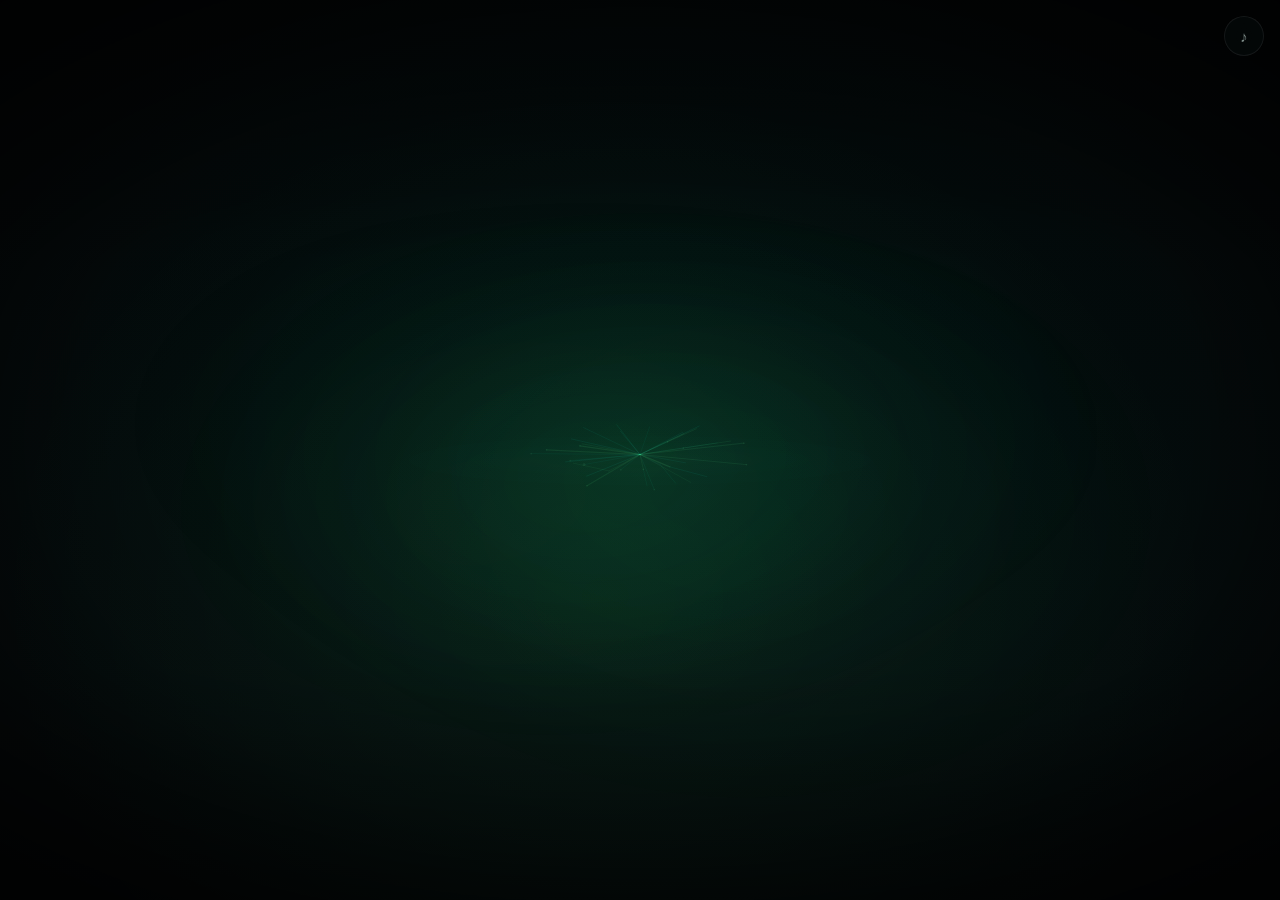
==== commit 685b50d3: "Add files via upload" ====
--- a/index.html
+++ b/index.html
@@ -1,17 +1,26 @@
-<!doctype html><html lang="en-GB"><head><meta charset="utf-8"><meta name="viewport" content="width=device-width,initial-scale=1,maximum-scale=1,user-scalable=no,viewport-fit=cover"><meta name="theme-color" content="#080e10"><meta name="apple-mobile-web-app-capable" content="yes"><meta name="apple-mobile-web-app-status-bar-style" content="black-translucent"><meta name="apple-mobile-web-app-title" content="SAMI"><meta name="description" content="SAMI site intelligence: HGV route-to-site planning, true-scale site plans, construction assets, services and constraints."><link rel="manifest" href="manifest.webmanifest"><link rel="apple-touch-icon" href="apple-touch-icon.c4e7a78973.png"><link rel="icon" href="icon-192.f8bcaf6fed.png"><link rel="stylesheet" href="leaflet.73dbd19ad1.css"><link rel="stylesheet" href="styles.da7d2da56e.css"><link rel="stylesheet" href="studio.227b457914.css"><link rel="stylesheet" href="workbench.b5edf3eef1.css"><link rel="stylesheet" href="workspace-v091.bd3ca6d904.css"><title>SAMI · Site planning workspace</title></head><body>
+<!doctype html><html lang="en-GB"><head><meta charset="utf-8"><meta name="viewport" content="width=device-width,initial-scale=1,maximum-scale=1,user-scalable=no,viewport-fit=cover"><meta name="theme-color" content="#080e10"><meta name="apple-mobile-web-app-capable" content="yes"><meta name="apple-mobile-web-app-status-bar-style" content="black-translucent"><meta name="apple-mobile-web-app-title" content="SAMI"><meta name="description" content="SAMI site intelligence: HGV route-to-site planning, true-scale site plans, construction assets, services and constraints."><link rel="manifest" href="manifest.webmanifest"><link rel="apple-touch-icon" href="apple-touch-icon.c4e7a78973.png"><link rel="icon" href="icon-192.f8bcaf6fed.png"><link rel="stylesheet" href="leaflet.73dbd19ad1.css"><link rel="stylesheet" href="styles.da7d2da56e.css"><link rel="stylesheet" href="studio.227b457914.css"><link rel="stylesheet" href="workbench.b5edf3eef1.css"><link rel="stylesheet" href="workspace-v091.bd3ca6d904.css"><link rel="stylesheet" href="brand-intro.9f5585bb8c.css"><title>SAMI · Site planning workspace</title></head><body>
 <div id="splash" class="splash launch-screen" role="dialog" aria-modal="true" aria-label="SAMI welcome">
+  <canvas id="samiIntroCanvas" aria-hidden="true"></canvas>
+  <div class="intro-haze" aria-hidden="true"></div><div class="intro-haze h2" aria-hidden="true"></div>
+  <div class="intro-ground-glow" aria-hidden="true"></div>
+  <div class="intro-pin-stage" aria-hidden="true"><div class="pin-impact-ring"></div><div class="pin-ground"></div><div class="intro-pin"><svg viewBox="0 0 80 112" role="presentation"><defs><linearGradient id="pinGlow" x1=".18" y1=".05" x2=".78" y2=".92"><stop offset="0" stop-color="#a0ff89"/><stop offset=".48" stop-color="#45edb2"/><stop offset="1" stop-color="#05cbd0"/></linearGradient></defs><path class="pin-core" fill="url(#pinGlow)" d="M40 4C20.1 4 4 20.1 4 40c0 27.5 36 67 36 67s36-39.5 36-67C76 20.1 59.9 4 40 4Zm0 49.5A14.5 14.5 0 1 1 40 24a14.5 14.5 0 0 1 0 29.5Z"/><circle cx="40" cy="39.5" r="13" fill="#06100e"/></svg></div></div>
+  <div class="intro-vignette" aria-hidden="true"></div>
+  <button id="introSoundToggle" class="intro-sound-toggle" aria-label="Enable launch sound" type="button">♪</button>
   <div class="launch-panel">
-    <img class="launch-wordmark" src="sami-wordmark.eb168c8e3c.png" alt="SAMI">
-    <div class="launch-kicker">SPATIAL ANALYSIS &amp; MAPPING INTELLIGENCE</div>
-    <h1>Plan the site. See the constraints. Build with confidence.</h1>
-    <p id="splashStatus">Preparing your site workspace…</p>
-    <div id="installGuide" class="install-guide" hidden></div>
-    <button id="installPwaBtn" class="wide-btn" hidden>Install SAMI</button>
-    <button id="launchStartBtn" class="wide-btn primary" hidden>Start SAMI</button>
-    <small class="launch-foot">JW EDS · Site planning workspace</small>
+    <div class="launch-brand-wrap"><img class="launch-wordmark" src="sami-wordmark.eb168c8e3c.png" alt="SAMI"><div class="logo-surge" aria-hidden="true"></div><div class="logo-electric-arc" aria-hidden="true"></div></div>
+    <div class="launch-copy">
+      <div class="launch-kicker">SPATIAL ANALYSIS &amp; MAPPING INTELLIGENCE</div>
+      <h1>The future of site planning has landed.</h1>
+      <p id="splashStatus">Preparing your site workspace…</p>
+      <div id="installGuide" class="install-guide" hidden></div>
+      <div class="launch-actions"><button id="installPwaBtn" class="wide-btn primary" hidden>Add SAMI to Home Screen</button><button id="launchStartBtn" class="wide-btn primary" hidden>Open SAMI</button></div>
+      <small class="launch-foot">JW EDS · SITE INTELLIGENCE WORKSPACE</small>
+    </div>
   </div>
+  <div id="installFallback" class="install-fallback" role="status" aria-live="polite"><button id="installFallbackClose" aria-label="Close">×</button><strong>Add SAMI to your Home Screen</strong><span id="installFallbackText"></span></div>
+  <audio id="samiIntroAudio" src="sami-intro.1c4c23273f.mp3" preload="auto"></audio>
 </div>
-<div id="app" class="app-shell"><header class="topbar"><button class="brand-button" id="homeBtn" aria-label="Open project"><img src="sami-wordmark.eb168c8e3c.png" alt="SAMI"></button><div class="project-title-wrap"><input id="projectName" class="project-title" value="Untitled site" aria-label="Project name"><div class="project-meta"><span id="saveState">Saved on this device</span> · v0.9.1</div></div><div class="top-actions"><button id="quickAssets" class="header-btn">Assets</button><button id="quickHelp" class="header-btn" title="Help & shortcuts">?</button><button id="searchBtn" class="header-btn">⌕ Find site</button><button id="projectBtn" class="header-btn">Project</button><button id="exportBtn" class="accent-btn">Export</button></div></header>
+<div id="app" class="app-shell"><header class="topbar"><button class="brand-button" id="homeBtn" aria-label="Open project"><img src="sami-wordmark.eb168c8e3c.png" alt="SAMI"></button><div class="project-title-wrap"><input id="projectName" class="project-title" value="Untitled site" aria-label="Project name"><div class="project-meta"><span id="saveState">Saved on this device</span> · v0.9.2</div></div><div class="top-actions"><button id="quickAssets" class="header-btn">Assets</button><button id="quickHelp" class="header-btn" title="Help & shortcuts">?</button><button id="searchBtn" class="header-btn">⌕ Find site</button><button id="projectBtn" class="header-btn">Project</button><button id="exportBtn" class="accent-btn">Export</button></div></header>
 <nav class="modebar" aria-label="Workspace modes"><div class="mode-tabs"><button data-mode="map" class="active" aria-pressed="true">Map</button><button data-mode="route" aria-pressed="false">Route to site</button><button data-mode="plan" aria-pressed="false">Site plan</button><button data-mode="create" aria-pressed="false">Create a shape</button><button data-mode="library" aria-pressed="false" hidden>Library</button></div><span class="mode-caption" id="modeCaption">Your site, in context</span></nav>
 <main class="workspace" id="workspace"><div id="map" class="map" aria-label="Interactive site map"></div><div id="cadOverlay" class="cad-overlay" aria-hidden="true"><div class="cad-sheet-border"></div><div class="cad-titleblock"><div class="cad-brand"><img src="sami-wordmark.eb168c8e3c.png" alt=""><span>CREATED USING SAMI</span></div><div><small>PROJECT</small><strong id="cadProjectName">Untitled site</strong><small id="cadSiteRef"></small></div><div><small>DRAWING</small><strong id="cadDrawingNo">SITE PLAN</strong><small id="cadRevision">Rev —</small></div><div><small>SCALE</small><strong id="cadScale">AUTO</strong><small>Site drawing · true-scale geometry</small></div></div></div>
 <div class="canvas-toolbar"><div class="base-switch" aria-label="Map background"><button data-base="street" class="active" aria-pressed="true">Map</button><button data-base="satellite" aria-pressed="false">Satellite</button><button data-base="drawing" aria-pressed="false">CAD drawing</button></div><button id="baseCollapse" class="mini-btn" aria-label="Collapse background options" aria-expanded="true">⌄</button><div class="history-controls"><button id="undoBtn" title="Undo (Ctrl or Cmd Z)" disabled>↶ <span>Undo</span></button><button id="redoBtn" title="Redo (Ctrl or Cmd Shift Z)" disabled>↷ <span>Redo</span></button></div></div>
@@ -24,4 +33,4 @@
 <section id="samiPanel" class="sami-panel" aria-live="polite"><div class="sami-panel-head"><img src="sami-mark.a35b3708c9.png" alt=""><div><strong>Ask SAMI</strong><small>Control your site workspace</small></div><button id="muteSami" class="mini-btn" aria-label="Mute SAMI talk-back">Voice on</button><button id="closeSami" class="close-btn" aria-label="Close SAMI conversation">×</button></div><div id="samiMessages" class="sami-messages"><div class="msg sami">Try “create a 15 × 15 m pad in Lion panels”, “add a concrete mixer truck”, “define site area” or “undo”.</div></div></section>
 <button id="askCollapse" class="ask-collapse" aria-label="Show or hide Ask SAMI" aria-expanded="true">✦</button><div class="ask-bar-wrap"><div class="ask-bar"><input id="askInput" type="text" autocomplete="off" aria-label="Ask SAMI request" placeholder="Type a request, or tap Ask SAMI…"><button id="sendBtn" class="send-btn" aria-label="Ask SAMI by voice" aria-pressed="false"><img src="sami-mark.a35b3708c9.png" alt=""><span id="askButtonLabel">Ask SAMI</span></button></div><div id="voiceHint" class="voice-hint">Tap Ask SAMI to speak · type and press Enter to send</div></div><div id="selectionBar" class="selection-bar" hidden><span><strong id="selectionName"></strong><small id="selectionCount"></small></span><button data-action="open:selection" title="Properties and colour">◐ Edit</button><button data-action="editDuplicate" title="Duplicate">⧉</button><button data-action="editGroup" title="Group">▣</button><button data-action="editUngroup" title="Ungroup">▢</button><button data-action="editDelete" title="Delete">×</button></div><section id="creatorWorkspace" class="creator-workspace" hidden></section><input id="logoInput" type="file" accept="image/png,image/jpeg,image/webp" hidden><input id="shapePackInput" type="file" accept=".svg,.dxf,.vssx,.vsdx,.json,.sami-shapes,image/svg+xml,application/json" hidden><span id="coordReadout" class="coord-readout"></span><input id="importInput" type="file" accept=".sami,.json,.geojson,.trakway,application/json,application/geo+json" hidden><input id="dataPackInput" type="file" accept=".json,.geojson,application/json,application/geo+json" hidden><input id="photoInput" type="file" accept="image/*" hidden><section id="printTemplate" class="print-template" aria-hidden="true"><div class="print-map-frame"><div class="coord-border top" id="printCoordTop"></div><div class="coord-border bottom" id="printCoordBottom"></div><div class="coord-border left" id="printCoordLeft"></div><div class="coord-border right" id="printCoordRight"></div></div><div class="print-titleblock"><div class="print-brand"><img src="sami-wordmark.eb168c8e3c.png" alt="SAMI"><strong>CREATED USING SAMI</strong></div><div id="printProjectMeta"></div><div id="printLegend"></div><div id="printAssets"></div></div></section></main></div>
 <div id="modal" class="modal hidden" role="dialog" aria-modal="true" aria-labelledby="modalTitle"><div class="modal-card"><div class="modal-head"><h3 id="modalTitle">SAMI</h3><button id="modalClose" class="close-btn" aria-label="Close dialog">×</button></div><div id="modalBody" class="modal-body"></div></div></div><div id="toast" class="toast" role="status" hidden></div>
-<script src="leaflet.dc71f8a688.js"></script><script src="config.6cd826fde3.js"></script><script src="polygon-clipping.1bd1335a65.js"></script><script src="geometry.aca0a8b9ef.js"></script><script src="sami-qrcode.226c9e4d49.js"></script><script src="document-engine.0f0db9e9ba.js"></script><script src="intelligent-object.39c7da95af.js"></script><script src="asset-symbols.3029f85090.js"></script><script src="shape-import.c8a683b6e6.js"></script><script src="studio.1d2d89f5ed.js"></script><script src="workspace-v091.c744c6a226.js"></script><script src="app.a796546e90.js"></script></body></html>
+<script src="leaflet.dc71f8a688.js"></script><script src="config.6cd826fde3.js"></script><script src="polygon-clipping.1bd1335a65.js"></script><script src="geometry.aca0a8b9ef.js"></script><script src="sami-qrcode.226c9e4d49.js"></script><script src="document-engine.0f0db9e9ba.js"></script><script src="intelligent-object.39c7da95af.js"></script><script src="asset-symbols.3029f85090.js"></script><script src="shape-import.c8a683b6e6.js"></script><script src="studio.1d2d89f5ed.js"></script><script src="workspace-v091.c744c6a226.js"></script><script src="brand-intro.c1af4ad588.js"></script><script src="app.e1a43b9f16.js"></script></body></html>
--- a/brand-intro.9f5585bb8c.css
+++ b/brand-intro.9f5585bb8c.css
@@ -0,0 +1,63 @@
+.launch-screen{overflow:hidden;isolation:isolate;background:#020506!important;padding:0!important;perspective:1200px}
+.launch-screen::before{content:"";position:absolute;inset:-18%;z-index:0;background:radial-gradient(ellipse at 50% 52%,rgba(38,255,172,.09) 0,rgba(0,208,181,.035) 23%,transparent 60%),radial-gradient(ellipse at 48% 62%,rgba(108,255,119,.05),transparent 48%),linear-gradient(#020506,#050a0b 72%,#030607);filter:saturate(1.1);pointer-events:none}
+.intro-vignette{position:absolute;inset:0;z-index:7;pointer-events:none;background:radial-gradient(ellipse at 50% 49%,transparent 0 33%,rgba(0,0,0,.16) 63%,rgba(0,0,0,.78) 100%),linear-gradient(to bottom,rgba(0,0,0,.36),transparent 29%,transparent 74%,rgba(0,0,0,.42));mix-blend-mode:multiply}
+.intro-haze{position:absolute;inset:-20%;z-index:1;pointer-events:none;opacity:.08;filter:blur(36px);transform:translate3d(0,0,0);background:radial-gradient(ellipse at 47% 52%,rgba(43,255,150,.48),transparent 30%),radial-gradient(ellipse at 58% 49%,rgba(0,235,209,.25),transparent 27%),radial-gradient(ellipse at 39% 56%,rgba(133,255,106,.18),transparent 22%);animation:hazeDriftA 18s ease-in-out infinite alternate}
+.intro-haze.h2{opacity:.045;filter:blur(54px);background:radial-gradient(ellipse at 56% 55%,rgba(92,255,167,.55),transparent 34%),radial-gradient(ellipse at 40% 48%,rgba(0,176,158,.32),transparent 30%);animation:hazeDriftB 23s ease-in-out infinite alternate-reverse}
+#samiIntroCanvas{position:absolute;inset:0;width:100%;height:100%;z-index:2;pointer-events:none;filter:drop-shadow(0 0 9px rgba(73,255,176,.12))}
+.intro-ground-glow{position:absolute;left:50%;top:51%;z-index:3;width:min(58vw,660px);height:min(20vw,210px);transform:translate(-50%,-50%) rotateX(72deg);border-radius:50%;opacity:0;background:radial-gradient(ellipse,rgba(99,255,133,.25) 0,rgba(0,238,199,.09) 37%,transparent 69%);filter:blur(8px);pointer-events:none}
+.intro-pin-stage{position:absolute;left:50%;top:49%;z-index:5;width:104px;height:142px;transform:translate(-50%,-50%);pointer-events:none}
+.intro-pin{position:absolute;left:50%;top:50%;width:78px;height:104px;transform:translate(-50%,-50%) translateY(-82vh) scale(.84);transform-origin:50% 92%;filter:drop-shadow(0 18px 18px rgba(0,0,0,.6));opacity:0;will-change:transform,filter,opacity}
+.intro-pin svg{display:block;width:100%;height:100%;overflow:visible}
+.pin-core{filter:drop-shadow(0 0 9px rgba(64,255,174,.38))}
+.pin-ground{position:absolute;left:50%;top:72%;width:85px;height:20px;transform:translate(-50%,-50%) scale(.4);border:1.5px solid rgba(101,255,131,.82);border-radius:50%;opacity:0;box-shadow:0 0 16px rgba(81,255,153,.26),inset 0 0 12px rgba(25,255,205,.16)}
+.pin-impact-ring,.pin-impact-ring::after{position:absolute;content:"";left:50%;top:72%;width:72px;height:22px;transform:translate(-50%,-50%) scale(.2);border:1px solid rgba(129,255,144,.75);border-radius:50%;opacity:0;pointer-events:none}
+.pin-impact-ring::after{left:50%;top:50%;width:100%;height:100%}
+.launch-panel{position:relative;z-index:6;width:min(720px,92vw)!important;max-width:none!important;min-height:min(520px,84vh);display:flex!important;flex-direction:column;align-items:center;justify-content:center;gap:12px!important;text-align:center;pointer-events:none}
+.launch-brand-wrap{position:relative;width:min(580px,76vw);aspect-ratio:5.4/1;opacity:0;transform:translateY(13px) scale(.975);filter:drop-shadow(0 16px 34px rgba(0,0,0,.7));will-change:transform,opacity,filter}
+.launch-wordmark{position:absolute;inset:0;width:100%!important;height:100%!important;object-fit:contain!important;max-width:none!important;filter:drop-shadow(0 0 17px rgba(66,255,176,.06))!important}
+.logo-surge{position:absolute;inset:0;opacity:0;pointer-events:none;background:linear-gradient(100deg,transparent 18%,rgba(141,255,151,.08) 36%,rgba(149,255,232,.93) 49%,rgba(87,255,160,.24) 56%,transparent 74%);-webkit-mask:url('sami-wordmark.eb168c8e3c.png') center/contain no-repeat;mask:url('sami-wordmark.eb168c8e3c.png') center/contain no-repeat;mix-blend-mode:screen;transform:translateX(-86%)}
+.logo-electric-arc{position:absolute;inset:-20% -5%;opacity:0;pointer-events:none;background:linear-gradient(91deg,transparent 0 27%,rgba(70,255,157,.4) 28%,transparent 29% 62%,rgba(48,239,207,.28) 63%,transparent 64%);filter:blur(4px);mix-blend-mode:screen}
+.launch-copy{display:grid;justify-items:center;gap:10px;opacity:0;transform:translateY(12px);pointer-events:none;transition:opacity .6s ease,transform .7s cubic-bezier(.22,.9,.25,1)}
+.launch-kicker{font-size:10px!important;letter-spacing:.28em!important;color:#8ef1d7!important;text-shadow:0 0 18px rgba(92,255,187,.16);font-weight:760!important}
+.launch-panel h1{font-size:clamp(24px,3.4vw,38px)!important;line-height:1.08!important;letter-spacing:-.035em;max-width:680px!important;margin:2px 0 0!important;font-weight:620;color:#f7fbf9!important;text-wrap:balance}
+.launch-panel>p,.launch-copy>p{font-size:12.5px!important;line-height:1.5!important;max-width:520px!important;margin:0!important;color:#92aaa5!important}
+.launch-actions{display:grid;justify-items:center;gap:7px;width:min(390px,82vw);margin-top:5px;pointer-events:auto}
+.launch-actions .wide-btn{position:relative;overflow:visible;width:100%!important;height:54px!important;border-radius:14px!important;border:1px solid rgba(129,255,180,.28)!important;background:linear-gradient(180deg,rgba(14,38,32,.96),rgba(6,20,18,.98))!important;color:#ecfff7!important;box-shadow:0 0 0 1px rgba(29,255,162,.04),0 13px 36px rgba(0,0,0,.33),0 0 28px rgba(57,255,163,.055)!important;letter-spacing:.01em;font-weight:680!important;transition:transform .18s ease,box-shadow .3s ease,border-color .3s ease}
+.launch-actions .wide-btn::before{content:"";position:absolute;inset:-7px;border-radius:19px;z-index:-1;background:radial-gradient(ellipse at 50% 50%,rgba(73,255,163,.16),transparent 67%);filter:blur(7px);opacity:.4;animation:ctaBreath 4.8s ease-in-out infinite}
+.launch-actions .wide-btn::after{content:"";position:absolute;inset:-1px;border-radius:inherit;pointer-events:none;background:linear-gradient(95deg,transparent 0 34%,rgba(150,255,200,.7) 49%,transparent 64%);opacity:0;mix-blend-mode:screen}
+.launch-actions .wide-btn:hover{transform:translateY(-1px);border-color:rgba(132,255,182,.48)!important;box-shadow:0 15px 40px rgba(0,0,0,.4),0 0 34px rgba(69,255,170,.09)!important}
+.launch-actions .wide-btn.primary{background:linear-gradient(180deg,#8ff19a,#63e7a7 58%,#4dcfa6)!important;color:#07130f!important;border-color:rgba(183,255,200,.74)!important;box-shadow:0 10px 38px rgba(24,255,143,.14),inset 0 1px 0 rgba(255,255,255,.55)!important}
+.launch-actions .wide-btn.primary::before{opacity:.72;background:radial-gradient(ellipse,rgba(62,255,165,.24),transparent 69%)}
+.launch-foot{opacity:.62;color:#718783!important;margin-top:7px!important;letter-spacing:.08em;font-size:9px}
+.install-guide{display:none!important}
+.install-fallback{position:fixed;left:50%;bottom:max(22px,env(safe-area-inset-bottom));z-index:10020;width:min(430px,calc(100vw - 28px));transform:translateX(-50%) translateY(18px);opacity:0;pointer-events:none;padding:15px 17px 16px;border:1px solid rgba(116,255,177,.2);border-radius:17px;background:rgba(7,16,16,.96);backdrop-filter:blur(24px);box-shadow:0 18px 60px rgba(0,0,0,.55),0 0 28px rgba(48,255,171,.05);transition:.28s ease;color:#e8f4ef;text-align:left}
+.install-fallback.open{transform:translateX(-50%) translateY(0);opacity:1;pointer-events:auto}
+.install-fallback strong{display:block;font-size:13px;margin-bottom:5px}.install-fallback span{display:block;font-size:11px;line-height:1.5;color:#9eb3ae}.install-fallback button{position:absolute;right:8px;top:8px;width:31px;min-height:31px;border:0;background:transparent;color:#8aa09a;font-size:20px}
+.intro-sound-toggle{position:absolute;right:max(16px,env(safe-area-inset-right));top:max(16px,env(safe-area-inset-top));z-index:12;width:40px;height:40px;min-height:40px;border-radius:50%;border:1px solid rgba(255,255,255,.09);background:rgba(8,17,18,.52);backdrop-filter:blur(12px);color:#a8bbb6;font-size:15px;opacity:0;transition:opacity .4s ease,border-color .2s ease,color .2s ease}
+.intro-sound-toggle.ready{opacity:.75}.intro-sound-toggle.enabled{border-color:rgba(103,255,176,.3);color:#89f1c6}
+.launch-screen.intro-running .intro-pin{animation:pinArrival 4.46s linear .22s both}
+.launch-screen.intro-running .pin-ground{animation:groundArrival 4.3s linear .22s both}
+.launch-screen.intro-running .pin-impact-ring{animation:impactRing 1.05s cubic-bezier(.1,.74,.25,1) 1.18s both}
+.launch-screen.intro-running .intro-ground-glow{animation:groundGlow 4.2s ease .82s both}
+.launch-screen.intro-complete .launch-brand-wrap{opacity:1;transform:none;transition:opacity .75s ease,transform .85s cubic-bezier(.18,.92,.22,1),filter .7s ease}
+.launch-screen.intro-complete .launch-copy{opacity:1;transform:none;pointer-events:auto;transition-delay:.28s}
+.launch-screen.intro-complete .intro-pin{opacity:0!important;transition:opacity .18s ease}
+.launch-screen.intro-complete .pin-ground,.launch-screen.intro-complete .pin-impact-ring{opacity:0!important;transition:opacity .2s ease}
+.launch-screen.brand-surge .logo-surge{animation:logoSurge .54s cubic-bezier(.2,.7,.2,1) both}
+.launch-screen.brand-surge .logo-electric-arc{animation:arcFlash .42s steps(2,end) both}
+.launch-screen.brand-surge .launch-brand-wrap{filter:drop-shadow(0 0 9px rgba(79,255,166,.18)) drop-shadow(0 15px 34px rgba(0,0,0,.72))}
+.launch-screen.brand-surge .launch-actions .wide-btn::after{animation:buttonSurge .64s ease-out both}
+.launch-screen.launching{opacity:0;transform:scale(1.012);filter:brightness(.9);transition:.45s cubic-bezier(.5,0,.8,.2)!important}
+@keyframes pinArrival{0%{opacity:0;transform:translate(-50%,-50%) translateY(-82vh) scale(.72);filter:blur(4px) drop-shadow(0 22px 22px rgba(0,0,0,.6))}7%{opacity:1}18%{transform:translate(-50%,-50%) translateY(-42vh) scale(.8);filter:blur(1px) drop-shadow(0 22px 20px rgba(0,0,0,.65))}23.7%{transform:translate(-50%,-50%) translateY(22px) scale(.93,.82);filter:blur(0) drop-shadow(0 9px 8px rgba(0,0,0,.7))}27%{transform:translate(-50%,-50%) translateY(8px) scale(1.02,.97)}34%{transform:translate(-50%,-50%) translateY(13px) scale(1)}43%{transform:translate(-50%,-50%) translateY(-4px) scale(.96);filter:drop-shadow(0 0 10px rgba(59,255,174,.44))}63%{transform:translate(-50%,-50%) translateY(-7px) scale(.97);filter:drop-shadow(0 0 16px rgba(80,255,165,.55))}80%{transform:translate(-50%,-50%) translate(clamp(-48px,-4vw,-24px),24px) scale(.72);filter:drop-shadow(0 0 15px rgba(89,255,172,.38))}91%{opacity:1}100%{opacity:0;transform:translate(-50%,-50%) translate(clamp(-48px,-4vw,-24px),24px) scale(.7)}}
+@keyframes groundArrival{0%,21%{opacity:0;transform:translate(-50%,-50%) scale(.25)}24%{opacity:1;transform:translate(-50%,-50%) scale(.82)}31%{opacity:.68;transform:translate(-50%,-50%) scale(1)}44%{opacity:.36;transform:translate(-50%,-50%) scale(.78)}50%{opacity:.86;box-shadow:0 0 28px rgba(61,255,164,.36),inset 0 0 16px rgba(24,255,206,.24)}70%{opacity:.68}82%,100%{opacity:0;transform:translate(-50%,-50%) scale(.55)}}
+@keyframes impactRing{0%{opacity:.9;transform:translate(-50%,-50%) scale(.15)}55%{opacity:.35}100%{opacity:0;transform:translate(-50%,-50%) scale(7.6)}}
+@keyframes groundGlow{0%,14%{opacity:0;transform:translate(-50%,-50%) rotateX(72deg) scale(.25)}22%{opacity:.82;transform:translate(-50%,-50%) rotateX(72deg) scale(.78)}34%{opacity:.18;transform:translate(-50%,-50%) rotateX(72deg) scale(1.05)}47%{opacity:.75}68%{opacity:.34;transform:translate(-50%,-50%) rotateX(72deg) scale(1.12)}82%,100%{opacity:.08;transform:translate(-50%,-50%) rotateX(72deg) scale(.72)}}
+@keyframes hazeDriftA{0%{transform:translate3d(-2%,-1%,0) scale(.96)}38%{transform:translate3d(3%,2%,0) scale(1.04)}72%{transform:translate3d(-1%,3%,0) scale(1)}100%{transform:translate3d(4%,-2%,0) scale(1.07)}}
+@keyframes hazeDriftB{0%{transform:translate3d(3%,2%,0) scale(1.04)}46%{transform:translate3d(-4%,-1%,0) scale(.96)}100%{transform:translate3d(2%,4%,0) scale(1.05)}}
+@keyframes logoSurge{0%{opacity:0;transform:translateX(-88%)}12%{opacity:.35}37%{opacity:.88}58%{opacity:.24}76%{opacity:.58}100%{opacity:0;transform:translateX(84%)}}
+@keyframes arcFlash{0%,100%{opacity:0}14%{opacity:.28}25%{opacity:.06}38%{opacity:.2}52%{opacity:0}68%{opacity:.13}74%{opacity:0}}
+@keyframes ctaBreath{0%,100%{transform:scale(.97);opacity:.28}48%{transform:scale(1.035);opacity:.68}62%{transform:scale(1.01);opacity:.42}}
+@keyframes buttonSurge{0%{opacity:0;transform:translateX(-80%)}28%{opacity:.34}60%{opacity:.12}100%{opacity:0;transform:translateX(80%)}}
+@media(max-width:760px){.launch-panel{min-height:78vh}.launch-brand-wrap{width:min(500px,88vw)}.intro-pin-stage{top:47%;transform:translate(-50%,-50%) scale(.9)}.launch-copy{gap:8px}.launch-panel h1{font-size:clamp(23px,7vw,31px)!important;max-width:88vw!important}.launch-kicker{font-size:8.5px!important;letter-spacing:.22em!important}.launch-actions{width:min(360px,86vw)}.launch-foot{font-size:8px}.intro-ground-glow{top:49%;width:86vw;height:28vw}}
+@media(max-height:600px){.launch-panel{min-height:94vh;gap:7px!important}.launch-brand-wrap{width:min(430px,62vw)}.launch-panel h1{font-size:22px!important}.launch-copy>p{font-size:11px!important}.launch-actions .wide-btn{height:47px!important}.launch-foot{display:none}}
+@media(prefers-reduced-motion:reduce){#samiIntroCanvas,.intro-pin-stage,.intro-ground-glow{display:none!important}.launch-screen .launch-brand-wrap,.launch-screen .launch-copy{opacity:1!important;transform:none!important;transition:none!important}.intro-haze{animation:none!important;opacity:.04}.launch-actions .wide-btn::before{animation:none!important}.logo-surge,.logo-electric-arc{display:none!important}}
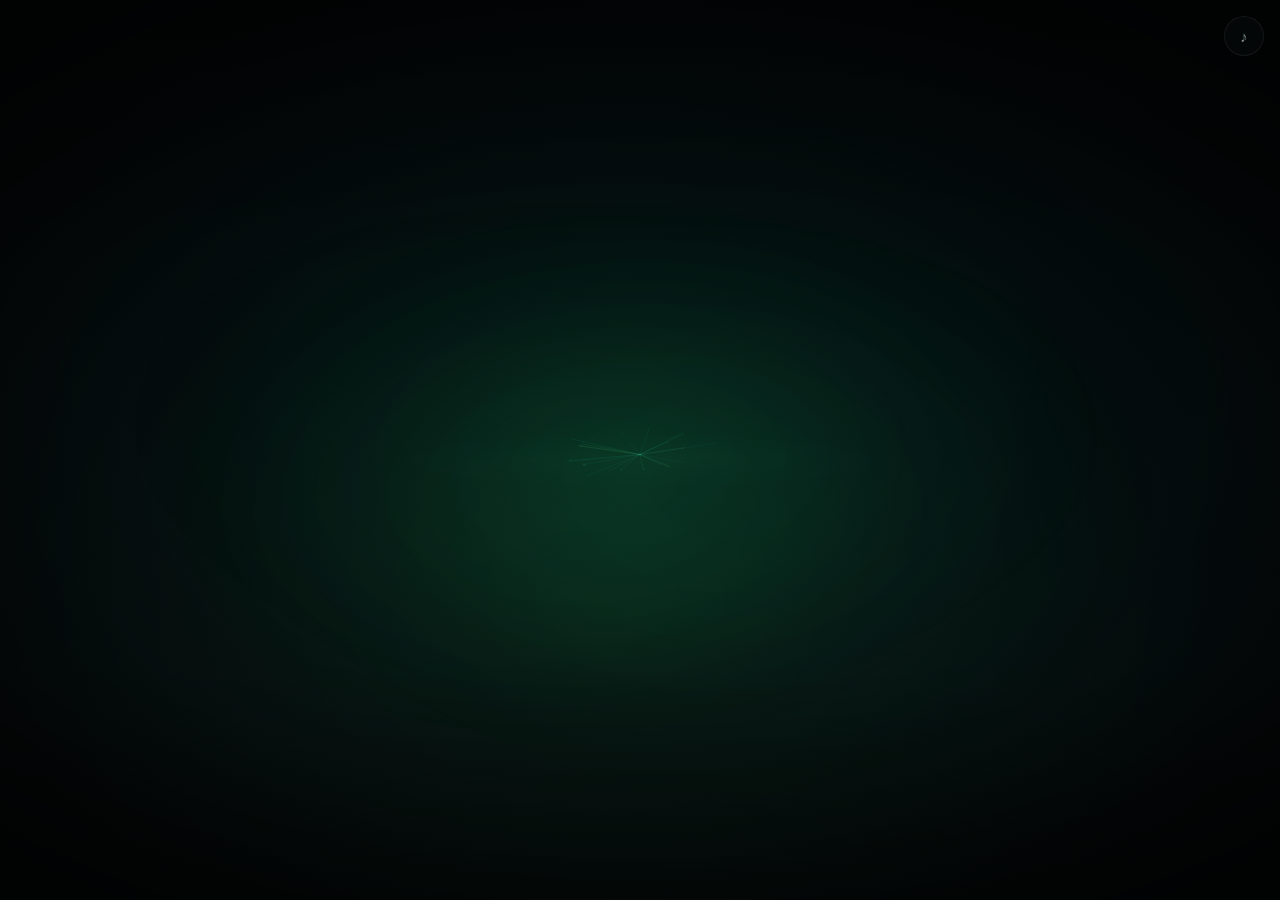
==== commit 4860f455: "Add files via upload" ====
--- a/index.html
+++ b/index.html
@@ -1,4 +1,4 @@
-<!doctype html><html lang="en-GB"><head><meta charset="utf-8"><meta name="viewport" content="width=device-width,initial-scale=1,maximum-scale=1,user-scalable=no,viewport-fit=cover"><meta name="theme-color" content="#080e10"><meta name="apple-mobile-web-app-capable" content="yes"><meta name="apple-mobile-web-app-status-bar-style" content="black-translucent"><meta name="apple-mobile-web-app-title" content="SAMI"><meta name="description" content="SAMI site intelligence: HGV route-to-site planning, true-scale site plans, construction assets, services and constraints."><link rel="manifest" href="manifest.webmanifest"><link rel="apple-touch-icon" href="apple-touch-icon.c4e7a78973.png"><link rel="icon" href="icon-192.f8bcaf6fed.png"><link rel="stylesheet" href="leaflet.73dbd19ad1.css"><link rel="stylesheet" href="styles.da7d2da56e.css"><link rel="stylesheet" href="studio.227b457914.css"><link rel="stylesheet" href="workbench.b5edf3eef1.css"><link rel="stylesheet" href="workspace-v091.bd3ca6d904.css"><link rel="stylesheet" href="brand-intro.9f5585bb8c.css"><title>SAMI · Site planning workspace</title></head><body>
+<!doctype html><html lang="en-GB"><head><meta charset="utf-8"><meta name="viewport" content="width=device-width,initial-scale=1,maximum-scale=1,user-scalable=no,viewport-fit=cover"><meta name="theme-color" content="#080e10"><meta name="apple-mobile-web-app-capable" content="yes"><meta name="apple-mobile-web-app-status-bar-style" content="black-translucent"><meta name="apple-mobile-web-app-title" content="SAMI"><meta name="description" content="SAMI site intelligence: HGV route-to-site planning, true-scale site plans, construction assets, services and constraints."><link rel="manifest" href="manifest.webmanifest"><link rel="apple-touch-icon" href="apple-touch-icon.c4e7a78973.png"><link rel="icon" href="icon-192.f8bcaf6fed.png"><link rel="stylesheet" href="leaflet.73dbd19ad1.css"><link rel="stylesheet" href="styles.da7d2da56e.css"><link rel="stylesheet" href="studio.227b457914.css"><link rel="stylesheet" href="workbench.b5edf3eef1.css"><link rel="stylesheet" href="workspace-v091.bd3ca6d904.css"><link rel="stylesheet" href="brand-intro.9f5585bb8c.css"><link rel="stylesheet" href="workspace-v093.fd2fa0d618.css"><title>SAMI · Site planning workspace</title></head><body>
 <div id="splash" class="splash launch-screen" role="dialog" aria-modal="true" aria-label="SAMI welcome">
   <canvas id="samiIntroCanvas" aria-hidden="true"></canvas>
   <div class="intro-haze" aria-hidden="true"></div><div class="intro-haze h2" aria-hidden="true"></div>
@@ -20,7 +20,7 @@
   <div id="installFallback" class="install-fallback" role="status" aria-live="polite"><button id="installFallbackClose" aria-label="Close">×</button><strong>Add SAMI to your Home Screen</strong><span id="installFallbackText"></span></div>
   <audio id="samiIntroAudio" src="sami-intro.1c4c23273f.mp3" preload="auto"></audio>
 </div>
-<div id="app" class="app-shell"><header class="topbar"><button class="brand-button" id="homeBtn" aria-label="Open project"><img src="sami-wordmark.eb168c8e3c.png" alt="SAMI"></button><div class="project-title-wrap"><input id="projectName" class="project-title" value="Untitled site" aria-label="Project name"><div class="project-meta"><span id="saveState">Saved on this device</span> · v0.9.2</div></div><div class="top-actions"><button id="quickAssets" class="header-btn">Assets</button><button id="quickHelp" class="header-btn" title="Help & shortcuts">?</button><button id="searchBtn" class="header-btn">⌕ Find site</button><button id="projectBtn" class="header-btn">Project</button><button id="exportBtn" class="accent-btn">Export</button></div></header>
+<div id="app" class="app-shell"><header class="topbar"><button class="brand-button" id="homeBtn" aria-label="Open project"><img src="sami-wordmark.eb168c8e3c.png" alt="SAMI"></button><div class="project-title-wrap"><input id="projectName" class="project-title" value="Untitled site" aria-label="Project name"><div class="project-meta"><span id="saveState">Saved on this device</span> · v0.9.3</div></div><div class="top-actions"><button id="quickAssets" class="header-btn">Assets</button><button id="quickHelp" class="header-btn" title="Help & shortcuts">?</button><button id="searchBtn" class="header-btn">⌕ Find site</button><button id="projectBtn" class="header-btn">Project</button><button id="exportBtn" class="accent-btn">Export</button></div></header>
 <nav class="modebar" aria-label="Workspace modes"><div class="mode-tabs"><button data-mode="map" class="active" aria-pressed="true">Map</button><button data-mode="route" aria-pressed="false">Route to site</button><button data-mode="plan" aria-pressed="false">Site plan</button><button data-mode="create" aria-pressed="false">Create a shape</button><button data-mode="library" aria-pressed="false" hidden>Library</button></div><span class="mode-caption" id="modeCaption">Your site, in context</span></nav>
 <main class="workspace" id="workspace"><div id="map" class="map" aria-label="Interactive site map"></div><div id="cadOverlay" class="cad-overlay" aria-hidden="true"><div class="cad-sheet-border"></div><div class="cad-titleblock"><div class="cad-brand"><img src="sami-wordmark.eb168c8e3c.png" alt=""><span>CREATED USING SAMI</span></div><div><small>PROJECT</small><strong id="cadProjectName">Untitled site</strong><small id="cadSiteRef"></small></div><div><small>DRAWING</small><strong id="cadDrawingNo">SITE PLAN</strong><small id="cadRevision">Rev —</small></div><div><small>SCALE</small><strong id="cadScale">AUTO</strong><small>Site drawing · true-scale geometry</small></div></div></div>
 <div class="canvas-toolbar"><div class="base-switch" aria-label="Map background"><button data-base="street" class="active" aria-pressed="true">Map</button><button data-base="satellite" aria-pressed="false">Satellite</button><button data-base="drawing" aria-pressed="false">CAD drawing</button></div><button id="baseCollapse" class="mini-btn" aria-label="Collapse background options" aria-expanded="true">⌄</button><div class="history-controls"><button id="undoBtn" title="Undo (Ctrl or Cmd Z)" disabled>↶ <span>Undo</span></button><button id="redoBtn" title="Redo (Ctrl or Cmd Shift Z)" disabled>↷ <span>Redo</span></button></div></div>
@@ -33,4 +33,4 @@
 <section id="samiPanel" class="sami-panel" aria-live="polite"><div class="sami-panel-head"><img src="sami-mark.a35b3708c9.png" alt=""><div><strong>Ask SAMI</strong><small>Control your site workspace</small></div><button id="muteSami" class="mini-btn" aria-label="Mute SAMI talk-back">Voice on</button><button id="closeSami" class="close-btn" aria-label="Close SAMI conversation">×</button></div><div id="samiMessages" class="sami-messages"><div class="msg sami">Try “create a 15 × 15 m pad in Lion panels”, “add a concrete mixer truck”, “define site area” or “undo”.</div></div></section>
 <button id="askCollapse" class="ask-collapse" aria-label="Show or hide Ask SAMI" aria-expanded="true">✦</button><div class="ask-bar-wrap"><div class="ask-bar"><input id="askInput" type="text" autocomplete="off" aria-label="Ask SAMI request" placeholder="Type a request, or tap Ask SAMI…"><button id="sendBtn" class="send-btn" aria-label="Ask SAMI by voice" aria-pressed="false"><img src="sami-mark.a35b3708c9.png" alt=""><span id="askButtonLabel">Ask SAMI</span></button></div><div id="voiceHint" class="voice-hint">Tap Ask SAMI to speak · type and press Enter to send</div></div><div id="selectionBar" class="selection-bar" hidden><span><strong id="selectionName"></strong><small id="selectionCount"></small></span><button data-action="open:selection" title="Properties and colour">◐ Edit</button><button data-action="editDuplicate" title="Duplicate">⧉</button><button data-action="editGroup" title="Group">▣</button><button data-action="editUngroup" title="Ungroup">▢</button><button data-action="editDelete" title="Delete">×</button></div><section id="creatorWorkspace" class="creator-workspace" hidden></section><input id="logoInput" type="file" accept="image/png,image/jpeg,image/webp" hidden><input id="shapePackInput" type="file" accept=".svg,.dxf,.vssx,.vsdx,.json,.sami-shapes,image/svg+xml,application/json" hidden><span id="coordReadout" class="coord-readout"></span><input id="importInput" type="file" accept=".sami,.json,.geojson,.trakway,application/json,application/geo+json" hidden><input id="dataPackInput" type="file" accept=".json,.geojson,application/json,application/geo+json" hidden><input id="photoInput" type="file" accept="image/*" hidden><section id="printTemplate" class="print-template" aria-hidden="true"><div class="print-map-frame"><div class="coord-border top" id="printCoordTop"></div><div class="coord-border bottom" id="printCoordBottom"></div><div class="coord-border left" id="printCoordLeft"></div><div class="coord-border right" id="printCoordRight"></div></div><div class="print-titleblock"><div class="print-brand"><img src="sami-wordmark.eb168c8e3c.png" alt="SAMI"><strong>CREATED USING SAMI</strong></div><div id="printProjectMeta"></div><div id="printLegend"></div><div id="printAssets"></div></div></section></main></div>
 <div id="modal" class="modal hidden" role="dialog" aria-modal="true" aria-labelledby="modalTitle"><div class="modal-card"><div class="modal-head"><h3 id="modalTitle">SAMI</h3><button id="modalClose" class="close-btn" aria-label="Close dialog">×</button></div><div id="modalBody" class="modal-body"></div></div></div><div id="toast" class="toast" role="status" hidden></div>
-<script src="leaflet.dc71f8a688.js"></script><script src="config.6cd826fde3.js"></script><script src="polygon-clipping.1bd1335a65.js"></script><script src="geometry.aca0a8b9ef.js"></script><script src="sami-qrcode.226c9e4d49.js"></script><script src="document-engine.0f0db9e9ba.js"></script><script src="intelligent-object.39c7da95af.js"></script><script src="asset-symbols.3029f85090.js"></script><script src="shape-import.c8a683b6e6.js"></script><script src="studio.1d2d89f5ed.js"></script><script src="workspace-v091.c744c6a226.js"></script><script src="brand-intro.c1af4ad588.js"></script><script src="app.e1a43b9f16.js"></script></body></html>
+<script src="leaflet.dc71f8a688.js"></script><script src="config.6cd826fde3.js"></script><script src="polygon-clipping.1bd1335a65.js"></script><script src="geometry.aca0a8b9ef.js"></script><script src="sami-qrcode.226c9e4d49.js"></script><script src="document-engine.0f0db9e9ba.js"></script><script src="intelligent-object.39c7da95af.js"></script><script src="asset-symbols.3029f85090.js"></script><script src="shape-import.c8a683b6e6.js"></script><script src="studio.1d2d89f5ed.js"></script><script src="workspace-v091.c744c6a226.js"></script><script src="workspace-v093.9295827c64.js"></script><script src="brand-intro.c1af4ad588.js"></script><script src="app.15b1b1bb97.js"></script></body></html>
--- a/workspace-v093.fd2fa0d618.css
+++ b/workspace-v093.fd2fa0d618.css
@@ -0,0 +1,75 @@
+/* SAMI v0.9.3 usability layer */
+body.sami-v093{--dock-width:328px}
+body.sami-v093.studio-docked #toolRail{grid-template-columns:repeat(4,minmax(0,1fr));gap:3px;padding:5px 6px;border-bottom:1px solid #30483e;position:sticky;top:44px;z-index:4;background:#101c19}
+body.sami-v093.studio-docked #toolRail .rail-tool{height:38px!important;min-height:38px!important;padding:2px!important;border-radius:6px!important;gap:0!important}
+body.sami-v093.studio-docked #toolRail .rail-tool span{font-size:15px;line-height:16px}
+body.sami-v093.studio-docked #toolRail .rail-tool small{font-size:8px;line-height:9px;white-space:nowrap;overflow:hidden;text-overflow:ellipsis;width:100%}
+body.sami-v093.studio-docked[data-master-mode="map"] #toolRail{grid-template-columns:repeat(3,1fr)}
+body.sami-v093.studio-docked[data-master-mode="route"] #toolRail{grid-template-columns:1fr}
+body.sami-v093.studio-docked[data-master-mode="create"] #toolRail{grid-template-columns:repeat(2,1fr)}
+body.sami-v093.studio-docked .drawer-head{padding:6px 10px 3px;min-height:27px}
+body.sami-v093.studio-docked .drawer-head h2{font-size:13px;margin:0}
+body.sami-v093.studio-docked .drawer-content{padding:4px 7px 18px;max-height:calc(100vh - 190px)}
+body.sami-v093 .master-intro,body.sami-v093 .service-commit-note{display:none!important}
+body.sami-v093 .master-toolbar{display:none!important}
+body.sami-v093 .compact-section{border-bottom:1px solid #ffffff12;margin:0;padding:0}
+body.sami-v093 .compact-section>summary{list-style:none;display:flex;align-items:center;min-height:38px;padding:0 7px;cursor:pointer;color:#e7f3ee;font-size:11px;font-weight:700}
+body.sami-v093 .compact-section>summary:before{content:'›';font-size:18px;width:16px;color:#7eb79f}
+body.sami-v093 .compact-section[open]>summary:before{transform:rotate(90deg)}
+body.sami-v093 .compact-section>summary small{margin-left:auto;color:#7f9d91;font-size:8px;font-weight:500}
+body.sami-v093 .compact-section-body{padding:0 4px 7px}
+body.sami-v093 .compact-asset-list{display:grid;grid-template-columns:1fr;gap:3px}
+body.sami-v093 .compact-asset-row{width:100%;display:grid;grid-template-columns:34px minmax(0,1fr);align-items:center;gap:7px;text-align:left;padding:5px 7px;min-height:43px;border-radius:6px;background:#172a25;border:1px solid #ffffff10;color:#eaf3ef}
+body.sami-v093 .compact-asset-row.active{background:#25483b;border-color:#65b895}
+body.sami-v093 .compact-asset-row:disabled{opacity:.32}
+body.sami-v093 .compact-asset-row>span:last-child{min-width:0}
+body.sami-v093 .compact-asset-row strong{display:block;font-size:10px;line-height:1.15;white-space:nowrap;overflow:hidden;text-overflow:ellipsis}
+body.sami-v093 .compact-asset-row small{display:block;font-size:8px;color:#8fa99e;margin-top:2px;white-space:nowrap;overflow:hidden;text-overflow:ellipsis}
+body.sami-v093 .asset-row-icon{width:30px;height:30px;display:grid;place-items:center;color:#7bd2ae;font-size:18px;overflow:hidden}
+body.sami-v093 .asset-row-icon svg{width:30px;height:30px;max-width:100%;max-height:100%}
+body.sami-v093 .draw-mode-bar{display:grid;grid-template-columns:repeat(2,minmax(0,1fr));gap:3px;padding:2px 0 6px;position:sticky;top:0;background:#101c19;z-index:2}
+body.sami-v093 .draw-mode-bar button{min-height:31px;padding:3px 4px;font-size:8px;border-radius:5px}
+body.sami-v093 .draw-mode-bar button.active{background:#2b614f;border-color:#6ec5a2;color:white}
+body.sami-v093 .draw-mode-bar .show-all{grid-column:1/-1;min-height:28px}
+body.sami-v093 .active-draw-strip{display:grid;grid-template-columns:auto 1fr auto;align-items:center;gap:6px;padding:5px 7px;margin-bottom:2px;background:#112a23;border:1px solid #396251;border-radius:6px}
+body.sami-v093 .active-draw-strip span{font-size:7px;letter-spacing:.09em;text-transform:uppercase;color:#74aa94}
+body.sami-v093 .active-draw-strip strong{font-size:10px;white-space:nowrap;overflow:hidden;text-overflow:ellipsis}
+body.sami-v093 .active-draw-strip small{font-size:8px;color:#8fa99e;white-space:nowrap}
+body.sami-v093 .compact-corner-row{padding:6px 5px;border-bottom:1px solid #ffffff0d}
+body.sami-v093 .compact-corner-row strong{font-size:9px}.compact-corner-row>div{display:grid;grid-template-columns:repeat(3,1fr);gap:3px;margin-top:4px}.compact-corner-row button{min-height:30px;font-size:9px}
+body.sami-v093 .two-way-toggle{display:grid;grid-template-columns:1fr 1fr;gap:3px;margin:2px 0 7px}
+body.sami-v093 .two-way-toggle button{min-height:34px;font-size:10px}.two-way-toggle button.active{background:#2b614f;border-color:#6ec5a2}
+body.sami-v093 .service-list-head{font-size:8px;text-transform:uppercase;letter-spacing:.08em;color:#83a99a;padding:5px 6px}
+body.sami-v093 .service-check{display:grid;grid-template-columns:20px 8px 1fr;gap:6px;align-items:center;min-height:41px;padding:4px 6px;border-bottom:1px solid #ffffff0c}
+body.sami-v093 .service-check input{width:16px;height:16px}.service-check i,.service-add-row i{width:7px;height:24px;border-radius:4px;background:var(--service-col)}
+body.sami-v093 .service-check span{font-size:10px}.service-check small{display:block;font-size:8px;color:#829f93;margin-top:2px}
+body.sami-v093 .service-add-row{width:100%;display:grid;grid-template-columns:8px 1fr 28px;gap:7px;align-items:center;text-align:left;min-height:43px;padding:4px 6px;border:0;border-bottom:1px solid #ffffff0c;background:transparent}
+body.sami-v093 .service-add-row strong{display:block;font-size:10px}.service-add-row small{display:block;font-size:8px;color:#829f93}.service-add-row b{font-size:19px;color:#77c5a4;text-align:center}
+body.sami-v093 .compact-action-row{display:grid;grid-template-columns:repeat(2,minmax(0,1fr));gap:4px;margin:5px 0}
+body.sami-v093 .compact-action-row>button{min-height:34px;font-size:9px;padding:4px 6px}
+body.sami-v093 .wide-compact{width:100%;min-height:34px;font-size:9px;margin:5px 0}
+body.sami-v093 .compact-search{display:grid;grid-template-columns:1fr 54px;gap:4px;margin:4px 0 6px}.compact-search input{min-width:0;min-height:36px;background:#0e1b1e;border:1px solid #ffffff18;color:white;border-radius:6px;padding:0 9px;font-size:16px}.compact-search button{min-height:36px;font-size:9px}
+body.sami-v093 .area-summary{display:flex;justify-content:space-between;gap:8px;align-items:center;background:#ffffff06;border:1px solid #ffffff0f;border-radius:6px;padding:7px;margin:3px 0 6px}.area-summary strong{font-size:11px}.area-summary span{font-size:8px;color:#8fa99e}
+body.sami-v093 .area-method-grid.compact{grid-template-columns:repeat(2,1fr);gap:4px}.area-method-grid.compact button{min-height:36px;font-size:9px;padding:4px}
+body.sami-v093 .style-choice-grid.compact{margin:4px 0;gap:3px}.style-choice-grid.compact button{min-height:34px;font-size:9px}
+body.sami-v093 .selected-summary{padding:5px 6px 7px;border-bottom:1px solid #ffffff10}.selected-summary span{display:block;font-size:7px;letter-spacing:.08em;color:#78af98;text-transform:uppercase}.selected-summary strong{font-size:11px;display:block;margin-top:2px}
+body.sami-v093 .replace-row{display:grid;grid-template-columns:1fr 60px;gap:4px;padding:6px 0}.replace-row select{min-width:0;min-height:34px;background:#0e1b1e;color:white;border:1px solid #ffffff18;border-radius:5px;font-size:10px}.replace-row button{font-size:9px;min-height:34px}
+body.sami-v093 .style-editor-compact{padding:5px 0}.style-mini-grid{display:grid;grid-template-columns:repeat(2,minmax(0,1fr));gap:5px}.style-mini-grid label{font-size:8px;color:#9eb7ad}.style-mini-grid input,.style-mini-grid select{display:block;width:100%;box-sizing:border-box;margin-top:2px;min-height:31px;background:#0e1b1e;color:white;border:1px solid #ffffff18;border-radius:5px}.style-mini-grid input[type=color]{padding:2px;height:31px}.style-mini-grid input[type=range]{min-height:24px}
+body.sami-v093 .selection-quick-v093{display:grid;grid-template-columns:repeat(3,1fr);gap:3px;margin:5px 0}.selection-quick-v093 button{min-height:31px;font-size:8px;padding:3px}.danger-lite{color:#ffb4aa!important;border-color:#7c3b36!important}
+body.sami-v093 .compact-muted{font-size:9px;color:#8ca59a;line-height:1.35;padding:6px}
+body.sami-v093 .empty-compact{display:grid;gap:6px;padding:8px;font-size:10px}
+body.sami-v093 .workspace-tool-tab{border-radius:0 9px 9px 0!important;border-left:0!important;border-right:1px solid #5aa98c!important;transform:none!important;writing-mode:vertical-rl!important}
+body.sami-v093 .mode-tabs [data-mode="map"]{min-width:96px}
+body.sami-v093 .canvas-toolbar .base-switch,body.sami-v093 #baseCollapse{display:none!important}
+body.sami-v093.studio-docked .canvas-toolbar{pointer-events:none;position:absolute;left:auto;right:72px;top:12px;z-index:630}.studio-docked .canvas-toolbar .history-controls{pointer-events:auto}
+body.sami-v093 .map-style-quick{position:relative;display:flex;align-items:center}.map-style-quick>button{width:42px;height:42px;min-width:42px;padding:0;font-size:17px}.map-style-options{position:absolute;right:48px;top:0;height:42px;display:flex;align-items:center;gap:3px;background:#10201ce8;border:1px solid #426153;border-radius:8px;padding:3px;box-shadow:0 8px 24px #0007}.map-style-options[hidden]{display:none}.map-style-options button{height:34px;min-width:56px;padding:0 8px;font-size:9px}.map-style-options #mapStyleClose{min-width:30px;width:30px;font-size:16px}
+body.sami-v093 .selection-bar{display:flex!important;gap:3px;max-width:calc(100% - var(--dock-width) - 120px);padding:5px 6px}.selection-bar[hidden]{display:none!important}.selection-bar>span{max-width:130px}.selection-bar button{min-width:31px;min-height:31px;font-size:14px;padding:0 5px}.selection-bar button:disabled{opacity:.3}
+body.sami-v093 .transform-control.v093{width:30px;height:30px;border-radius:50%;background:#fff;color:#086d55;border:1.4px solid #068266;box-shadow:0 3px 9px #0005;font-weight:700}.transform-control.v093.resize{border-radius:6px;font-size:13px}.transform-control.v093.rotate{font-size:18px}.transform-control.v093.move{font-size:17px}
+body.sami-v093 .draft-edit-point{width:14px;height:14px;margin:2px;border-radius:50%;background:#effff8;border:2px solid #0a9d79;box-shadow:0 1px 5px #0006}.draft-edit-point.active{background:#70f5bc;border-color:#fff;box-shadow:0 0 0 3px #1bd89b55,0 1px 8px #0008}
+body.sami-v093 #drawStatus{padding:6px 7px}.studio-docked #drawStatus>div:first-child{display:flex;gap:6px;align-items:center}.studio-docked #drawStatus strong{white-space:nowrap}.studio-docked #drawStatus span{font-size:9px;line-height:1.25}.studio-docked .draw-actions{margin-top:5px}.studio-docked .draw-actions button{min-height:31px;font-size:9px}
+body.sami-v093 .leaflet-top.leaflet-left{display:none!important}
+@media(max-width:900px){body.sami-v093{--dock-width:300px}}
+@media(max-width:650px){body.sami-v093{--dock-width:268px}body.sami-v093.studio-docked #toolRail{grid-template-columns:repeat(4,minmax(0,1fr))}.selection-bar{left:50%;max-width:calc(100% - 24px);overflow-x:auto}.selection-bar>span{display:none}.map-style-options{right:44px}.map-style-options button{min-width:48px}}
+
+body.sami-v093.studio-docked #selectionBar{display:flex!important}
+body.sami-v093.studio-docked #selectionBar[hidden]{display:none!important}
